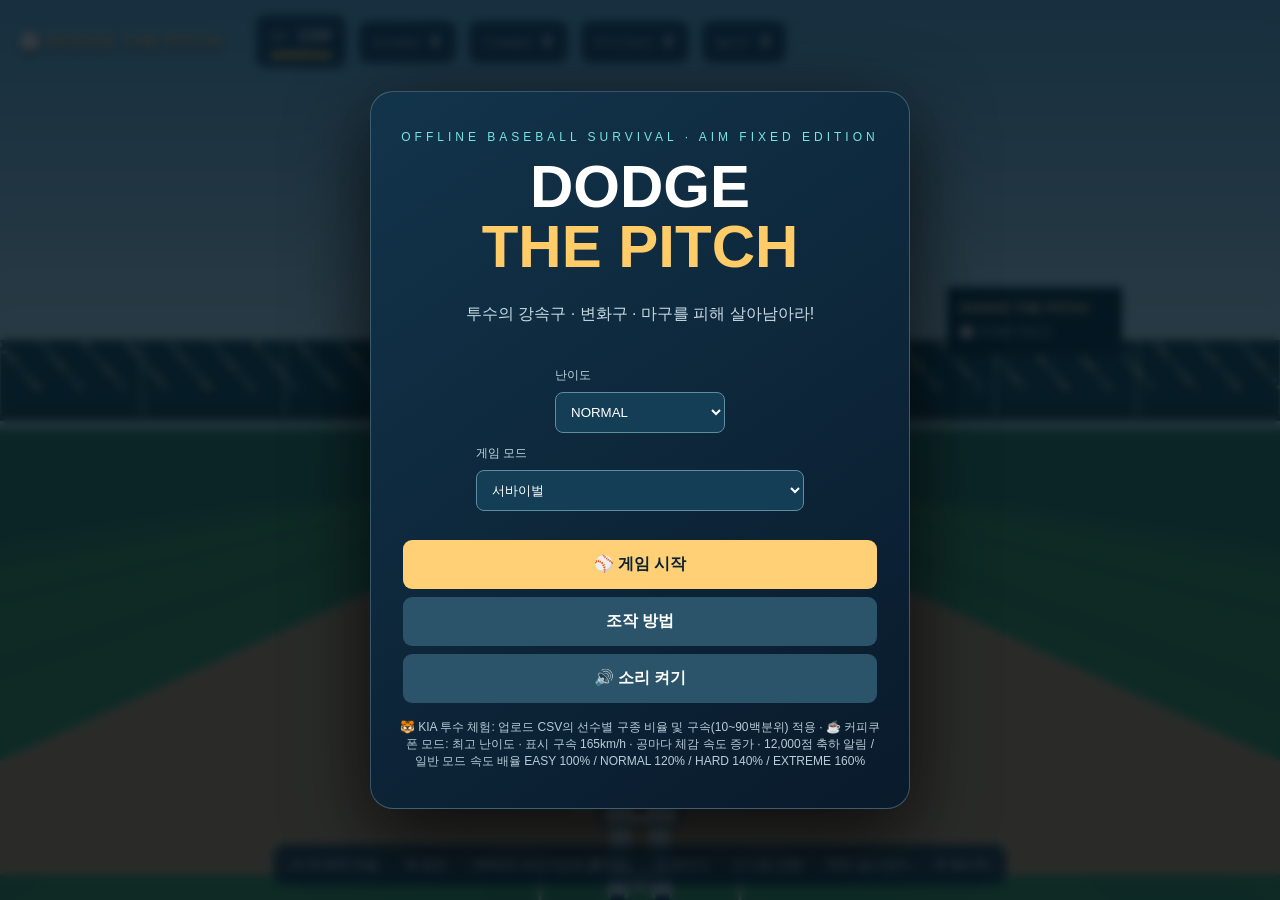
==== games/dodge/index.html @ 2bfc3642 "홈페이지 업로드" ====
<!doctype html><html lang="ko"><head><meta charset="utf-8"><meta name="viewport" content="width=device-width,initial-scale=1,maximum-scale=1,user-scalable=no,viewport-fit=cover"><title>DODGE THE PITCH — 야구 회피 게임</title><style>
*{box-sizing:border-box}html,body{margin:0;width:100%;height:100%;overflow:hidden;background:#081a29;color:#fff;font-family:Arial,'Malgun Gothic',sans-serif}canvas{display:block;width:100%;height:100%}#hud{position:absolute;top:15px;left:18px;right:18px;display:flex;gap:13px;align-items:center;flex-wrap:wrap;pointer-events:none;text-shadow:0 2px 5px #001}.brand{font-size:19px;font-weight:900;color:#ffe19a;margin-right:20px}.stat{background:#08253fc9;border:1px solid #7eafc350;padding:9px 13px;border-radius:10px;font-size:12px;letter-spacing:1px}.stat strong{font-size:19px;color:#fff;margin-left:5px}#hpbar{height:6px;background:#ffbf52;display:block;margin-top:5px;width:100%;border-radius:9px}#bottom{position:absolute;bottom:14px;left:50%;transform:translateX(-50%);background:#081e31c9;border:1px solid #ffffff3b;padding:11px 18px;border-radius:12px;white-space:nowrap;font-size:13px}#toast{position:absolute;top:23%;width:100%;text-align:center;font-size:48px;font-weight:900;pointer-events:none;text-shadow:0 5px 14px #000;opacity:0;transition:opacity .1s}#pitch{position:absolute;right:18px;top:106px;z-index:4;font-weight:900;font-size:clamp(19px,2.2vw,30px);line-height:1.5;letter-spacing:.25px;color:#ffdf8a;background:#001b2cee;padding:18px 22px;border:2px solid #ffdf8a88;border-radius:15px;max-width:min(590px,calc(100vw - 36px));text-align:right;overflow-wrap:anywhere;box-shadow:0 8px 30px #0009;text-shadow:0 2px 5px #0009}@media(max-width:650px){#pitch{right:9px;top:140px;font-size:18px;padding:11px 13px;max-width:calc(100vw - 18px)}}#flash{position:absolute;inset:0;background:radial-gradient(transparent 40%,#ff3030 100%);pointer-events:none;opacity:0}#overlay{position:absolute;inset:0;background:#03121cc9;display:flex;align-items:center;justify-content:center;backdrop-filter:blur(5px)}.panel{width:min(540px,92vw);text-align:center;border:1px solid #7aa3b46b;background:linear-gradient(145deg,#12344b,#091a2b);box-shadow:0 25px 80px #000b;padding:38px 28px;border-radius:23px}.eyebrow{color:#78e4df;font-size:12px;letter-spacing:4px}.panel h1{font-size:clamp(38px,5vw,60px);margin:13px 0 8px;line-height:1}.panel h1 em{font-style:normal;color:#ffcc68;display:block}.panel p{color:#c9dce6;line-height:1.6}.options{display:flex;justify-content:center;gap:12px;flex-wrap:wrap;margin:25px 0}select{display:block;background:#143e55;color:white;border:1px solid #5c8da1;padding:11px;border-radius:8px;margin-top:8px;min-width:170px}label{font-size:12px;color:#c1d8e5;text-align:left}button{background:#ffd075;color:#092035;border:0;border-radius:9px;padding:14px 25px;font-weight:900;font-size:16px;cursor:pointer;margin:4px}button.secondary{background:#2b546a;color:white}button:hover{filter:brightness(1.12)}#hint{font-size:12px;color:#b8cdd9;margin-top:12px}.options{max-height:34vh;overflow:auto}#couponOverlay{position:absolute;inset:0;z-index:20;background:#06121bd9;display:none;align-items:center;justify-content:center;backdrop-filter:blur(7px)}#couponCard{width:min(520px,92vw);padding:38px 28px;text-align:center;border:2px solid #ffdc8d;border-radius:24px;background:linear-gradient(145deg,#24505a,#0c2435);box-shadow:0 20px 90px #000c}#couponCard h2{font-size:clamp(28px,5vw,44px);color:#ffe29c;margin:10px 0}#couponCard p{line-height:1.8;color:#e7f3f4}#error{color:#ff8e86;white-space:pre-wrap;font-size:13px} @media(max-width:650px){#bottom{font-size:10px}.stat{padding:6px}.brand{font-size:15px}}
#overlay .panel{max-height:94vh;overflow-y:auto}#impactReport{display:none;margin:12px auto 16px;text-align:left;background:#071e2d;border:1px solid #668fa6;border-radius:14px;padding:14px;max-width:490px}#impactReport h3{text-align:center;margin:3px 0 9px;color:#ffe09a}#impactReport .impact-grid{display:grid;grid-template-columns:190px 1fr;gap:10px;align-items:center}#impactReport svg{width:185px;height:280px;max-width:100%}#impactReport .impact-lines{font-size:12px;line-height:1.75;color:#e3eef3;max-height:260px;overflow:auto}#impactReport .impact-lines b{color:#ff9d88}#impactReport .impact-note{font-size:11px;color:#a9c9d8;margin-top:7px;text-align:center}#impactReport .impact-list{font-size:11px;color:#cddfe6;max-height:90px;overflow:auto;border-top:1px solid #426071;margin-top:8px;padding-top:7px}@media(max-width:520px){#impactReport .impact-grid{grid-template-columns:145px 1fr}#impactReport svg{width:140px;height:220px}}

/* 커피쿠폰 전용 실시간 피격 미니맵: 게임 중 오른쪽 아래 */
#liveImpact{display:none;position:absolute;right:17px;bottom:68px;z-index:5;width:166px;padding:10px 9px 8px;background:#071e2de9;border:1px solid #8bb7c0a8;border-radius:14px;box-shadow:0 6px 28px #0008;text-align:center;pointer-events:none}
#liveImpact h4{margin:0 0 5px;font-size:12px;color:#ffe29a}
#liveImpact svg{height:152px;width:110px;display:block;margin:auto}
#liveImpact .liveCount{font-size:11px;color:#e3eef3;line-height:1.5}
#liveImpact .liveCount b{color:#ff9c8f}
/* 종료 후 분석은 게임 오버 패널의 맨 위에 */
#overlay .panel{display:flex;flex-direction:column;align-items:stretch}
#impactReport{order:-1;max-width:100%;width:100%;margin:0 auto 13px}
#impactReport .impact-grid{justify-content:center}
@media(max-width:650px){#liveImpact{right:8px;bottom:48px;width:122px;padding:6px}#liveImpact svg{height:112px;width:83px}#liveImpact h4{font-size:10px}#liveImpact .liveCount{font-size:9px}}
</style><style>
#touch{display:none;position:absolute;left:0;right:0;bottom:0;z-index:6;padding:0 14px calc(14px + env(safe-area-inset-bottom));justify-content:space-between;align-items:flex-end;pointer-events:none;user-select:none;-webkit-user-select:none}
#touch .grp{display:flex;gap:12px;pointer-events:auto}
#touch button{width:74px;height:74px;margin:0;padding:0;border-radius:50%;border:2px solid #ffffff55;background:#08253fcc;color:#fff;font-size:28px;font-weight:900;touch-action:none;-webkit-tap-highlight-color:transparent;box-shadow:0 6px 18px #0008;display:flex;flex-direction:column;align-items:center;justify-content:center;line-height:1}
#touch button small{font-size:11px;font-weight:700;margin-top:3px;color:#ffe19a}
#touch button.on{background:#ffd075;color:#092035;transform:scale(.94)}
#touch button.on small{color:#092035}
#tPause{display:none;position:absolute;top:12px;right:12px;z-index:7;width:44px;height:44px;margin:0;padding:0;border-radius:12px;background:#08253fcc;color:#fff;border:1px solid #ffffff55;font-size:18px}
@media (pointer:coarse){
 body.playing #touch{display:flex}
 body.playing #tPause{display:block}
 #bottom{display:none}
 #liveImpact{bottom:110px!important}
 #hud{gap:6px;top:10px;left:10px;right:62px}
 #hud .brand{display:none}
 #hud .stat{padding:5px 8px;font-size:10px}
 #hud .stat strong{font-size:14px}
 #pitch{top:auto!important;bottom:104px;right:50%!important;transform:translateX(50%);font-size:15px!important;padding:8px 12px!important;text-align:center}
}
@media (pointer:coarse) and (max-width:420px){#touch button{width:64px;height:64px;font-size:24px}#touch .grp{gap:9px}}
</style>
<style>
#kiaSelectWrap{display:none!important}#overlay{z-index:12}#pitch:empty{display:none!important}#overlay .panel{overflow-x:hidden}.options select{max-width:100%}.options label{max-width:100%;min-width:0}#kiaPicker .kp{min-width:0}.hidePractice{display:none!important}
#kiaPicker{display:none;margin:0 0 16px;text-align:left;flex-shrink:0}#overlay .panel>*{flex-shrink:0}
#kiaPicker .kp-t{font-weight:900;color:#ffe19a;font-size:15px;margin-bottom:8px}
#kiaPicker .kp-t small{display:block;font-weight:600;font-size:11px;color:#9fc3d1;margin-top:2px}
#kiaPicker .kp-grid{display:grid;grid-template-columns:repeat(4,1fr);gap:8px;max-height:38vh;overflow:auto;padding:2px}
#kiaPicker .kp{margin:0;padding:6px 4px 7px;border-radius:12px;background:#0d2c40;border:2px solid #2d5a70;color:#fff;cursor:pointer;display:flex;flex-direction:column;align-items:center;gap:2px;font-weight:800;font-size:13px}
#kiaPicker .kp .ph{width:64px;height:64px;border-radius:50%;background:radial-gradient(circle at 50% 40%,#2f6b4a,#16402c);overflow:hidden;display:flex;align-items:flex-end;justify-content:center}
#kiaPicker .kp img{height:60px;display:block}
#kiaPicker .kp small{font-size:10px;color:#ffdf8a;font-weight:700}
#kiaPicker .kp.on{border-color:#ffd075;background:#18476a;box-shadow:0 0 0 3px #ffd07566}
#kiaPicker .kp:hover{filter:brightness(1.15)}
#faceCard{display:none;position:absolute;left:18px;top:50%;transform:translateY(-50%);z-index:4;width:180px;background:#001b2cee;border:2px solid #ffdf8a88;border-radius:16px;padding:12px 12px 14px;text-align:center;box-shadow:0 8px 30px #0009;pointer-events:none}
#faceCard .ph{width:150px;height:150px;margin:0 auto;border-radius:50%;background:radial-gradient(circle at 50% 40%,#2f6b4a,#16402c);border:3px solid #d6001c;overflow:hidden;display:flex;align-items:flex-end;justify-content:center}
#faceCard img{height:142px;display:block}
#faceCard .t{font-size:11px;letter-spacing:2px;color:#9fd8d0;margin-top:8px}
#faceCard .n{font-size:24px;font-weight:900;color:#fff}
#faceCard .s{font-size:12px;color:#ffdf8a;margin-top:2px}
#pitchReport{display:none;order:-2;width:100%;box-sizing:border-box;overflow:hidden;margin:0 auto 13px;text-align:left;background:#071e2d;border:1px solid #668fa6;border-radius:14px;padding:14px 16px}
#pitchReport h3{margin:0 0 4px;color:#ffe09a;font-size:17px;text-align:center}
#pitchReport .sub{font-size:12px;color:#a9c9d8;text-align:center;margin-bottom:10px}
#pitchReport .row{display:grid;grid-template-columns:76px minmax(0,1fr) 40px;gap:8px;align-items:center;margin:7px 0;font-size:12px}
#pitchReport .lb{font-weight:800;color:#fff}
#pitchReport .bars{display:flex;flex-direction:column;gap:3px}
#pitchReport .bar{position:relative;height:15px;background:#0f3248;border-radius:4px;overflow:hidden}
#pitchReport .bar i{position:absolute;left:0;top:0;bottom:0;border-radius:4px}
#pitchReport .bar.real i{background:#ffd075}
#pitchReport .bar.game i{background:#ff6f7d}
#pitchReport .nums{display:flex;flex-direction:column;gap:3px;text-align:right;font-size:12px;line-height:15px}#pitchReport .bar em{position:absolute;right:6px;top:0;font-style:normal;font-size:11px;line-height:15px;color:#fff;font-weight:800;text-shadow:0 1px 2px #000}
#pitchReport .lg{display:flex;justify-content:center;gap:14px;font-size:11px;color:#cfe0e8;margin-top:8px}
#pitchReport .lg i{display:inline-block;width:10px;height:10px;border-radius:2px;margin-right:4px;vertical-align:-1px}
#pitchReport .verdict{margin-top:10px;text-align:center;font-weight:900;color:#7ff4f1;font-size:14px}
@media(max-width:650px){#kiaPicker .kp-grid{grid-template-columns:repeat(4,1fr);gap:6px}#kiaPicker .kp .ph{width:48px;height:48px}#kiaPicker .kp img{height:45px}#kiaPicker .kp{font-size:11px}#faceCard{width:112px;padding:8px;top:38%}#faceCard .ph{width:92px;height:92px}#faceCard img{height:88px}#faceCard .n{font-size:17px}}
</style></head><body><canvas id="field"></canvas><div id="hud"><div class="brand">⚾ DODGE THE PITCH</div><div class="stat">HP <strong id="hp">100</strong><span id="hpbar"></span></div><div class="stat">SCORE <strong id="score">0</strong></div><div class="stat">COMBO <strong id="combo">0</strong></div><div class="stat">PITCHES <strong id="pitches">0</strong></div><div class="stat">BEST <strong id="best">0</strong></div></div><div id="pitch"></div><div id="faceCard"><div class="ph"><img alt=""></div><div class="t">NOW PITCHING</div><div class="n"></div><div class="s"></div></div><div id="liveImpact" aria-label="커피쿠폰 모드 실시간 피격 부위"><h4>🎯 피격 부위</h4><div id="liveImpactBody"></div></div><div id="toast"></div><div id="flash"></div><div id="bottom">A / D 좌우 이동　　W 점프　　SPACE 숙이기(1초 쿨타임)　　S 숙이기　　V 시점 전환　　ESC 일시정지　　R 재시작</div><div id="couponOverlay" role="dialog" aria-modal="true" aria-labelledby="couponTitle"><div id="couponCard"><div style="font-size:56px">☕🎉</div><h2 id="couponTitle">커피쿠폰 획득! 축하합니다!</h2><p><strong>12,000점 달성!</strong><br>축하합니다! 커피쿠폰 도전 모드를 클리어하고 커피쿠폰 획득 조건을 달성했어요.</p><p style="font-size:12px;color:#bed4db">※ 게임 내 축하 알림이며 실제 커피쿠폰 자동 발급·전송은 지원하지 않습니다. 실제 지급은 이벤트 운영자가 별도로 진행해야 합니다.</p><button id="couponContinue">계속 플레이</button></div></div><div id="overlay"><div class="panel"><div class="eyebrow">OFFLINE BASEBALL SURVIVAL · AIM FIXED EDITION</div><h1 id="title">DODGE <em>THE PITCH</em></h1><p id="desc">투수의 강속구 · 변화구 · 마구를 피해 살아남아라!</p><div class="options" id="options"><label>난이도<select id="difficulty"><option>EASY</option><option selected>NORMAL</option><option>HARD</option><option>EXTREME</option></select></label><label>게임 모드<select id="mode"><option value="survival">서바이벌</option><option value="fast">강속구</option><option value="breaking">변화구</option><option value="practice">연습</option><option value="kia">🐯 KIA 투수 체험 (실제 투구 기록 기반)</option><option value="coffee">☕ 커피쿠폰 도전 (165km/h · 최고 난이도 · 가속)</option></select></label><label id="kiaSelectWrap" style="display:none">KIA 투수 선택<select id="kiaPitcher"><option value="네일">네일</option><option value="양현종">양현종</option><option value="올러">올러</option><option value="황동하">황동하</option><option value="김도현">김도현</option><option value="정해영">정해영</option><option value="최지민">최지민</option><option value="전상현">전상현</option><option value="윤영철">윤영철</option><option value="이의리">이의리</option><option value="곽도규">곽도규</option><option value="조상우">조상우</option><option value="성영탁">성영탁</option><option value="김태형">김태형</option><option value="시라카와">시라카와</option><option value="김범수">김범수</option></select></label><label>연습 구종<select id="type"><option value="random">랜덤 (일반 게임)</option><option value="fast">포심</option><option value="slider">슬라이더</option><option value="change">체인지업</option><option value="two">투심</option><option value="curve">커브</option><option value="fork">포크볼</option></select></label><label>연습 구속<select id="speed"><option>100</option><option>110</option><option>120</option><option>130</option><option>140</option><option selected>150</option><option>160</option><option>165</option></select></label><label>연습 피격<select id="practiceDamage"><option value="off">무적</option><option value="on">HP 감소</option></select></label></div><div id="kiaPicker"><div class="kp-t">🐯 상대할 KIA 투수를 골라주세요 <small>실제 투구 기록 기반 · 주요 투수 16명</small></div><div class="kp-grid"></div></div><button id="start">⚾ 게임 시작</button><button class="secondary" id="help">조작 방법</button><button class="secondary" id="sound">🔊 소리 켜기</button><button class="secondary" id="menu" style="display:none">메인 메뉴</button><div id="hint">🐯 KIA 투수 체험: 업로드 CSV의 선수별 구종 비율 및 구속(10~90백분위) 적용 · ☕ 커피쿠폰 모드: 최고 난이도 · 표시 구속 165km/h · 공마다 체감 속도 증가 · 12,000점 축하 알림 / 일반 모드 속도 배율 EASY 100% / NORMAL 120% / HARD 140% / EXTREME 160%</div><div id="pitchReport"></div><div id="impactReport"></div><div id="error"></div></div></div>
<script>
(()=>{'use strict';const $=id=>document.getElementById(id),c=$('field'),ctx=c.getContext('2d');if(!ctx){$('error').textContent='Canvas를 사용할 수 없습니다.';return;}let W=0,H=0,DPR=1;function resize(){DPR=Math.min(devicePixelRatio||1,2);W=innerWidth;H=innerHeight;c.width=W*DPR;c.height=H*DPR;ctx.setTransform(DPR,0,0,DPR,0,0)}addEventListener('resize',resize);resize();const rand=(a,b)=>a+Math.random()*(b-a),clamp=(v,a,b)=>Math.max(a,Math.min(b,v)),lerp=(a,b,t)=>a+(b-a)*t;const KIA_PITCH_DATA={"네일":{"n":6742,"types":{"change":{"n":1000,"lo":137.0,"hi":142.0,"avg":139.3},"curve":{"n":40,"lo":119.0,"hi":127.1,"avg":123.5},"fast":{"n":456,"lo":145.0,"hi":150.0,"avg":147.6},"slider":{"n":3004,"lo":131.0,"hi":143.0,"avg":136.0},"two":{"n":2242,"lo":145.0,"hi":150.0,"avg":147.4}},"avg":141.0,"max":152.0},"양현종":{"n":6634,"types":{"change":{"n":1827,"lo":126.0,"hi":131.0,"avg":128.3},"curve":{"n":297,"lo":114.0,"hi":119.0,"avg":116.4},"fast":{"n":3056,"lo":137.0,"hi":143.0,"avg":139.9},"slider":{"n":1454,"lo":126.0,"hi":133.0,"avg":129.8}},"avg":133.4,"max":148.0},"올러":{"n":4195,"types":{"change":{"n":524,"lo":137.0,"hi":142.0,"avg":139.3},"curve":{"n":281,"lo":127.0,"hi":132.0,"avg":129.4},"fast":{"n":1710,"lo":147.0,"hi":152.0,"avg":149.9},"slider":{"n":1362,"lo":132.0,"hi":139.0,"avg":135.5},"two":{"n":318,"lo":147.0,"hi":152.0,"avg":149.6}},"avg":142.5,"max":157.0},"황동하":{"n":3728,"types":{"curve":{"n":288,"lo":113.0,"hi":121.0,"avg":117.1},"fast":{"n":1486,"lo":139.0,"hi":145.5,"avg":142.6},"fork":{"n":716,"lo":125.0,"hi":134.0,"avg":129.7},"slider":{"n":1238,"lo":128.0,"hi":134.0,"avg":130.9}},"avg":134.3,"max":149.0},"김도현":{"n":3398,"types":{"change":{"n":524,"lo":131.0,"hi":136.0,"avg":133.4},"curve":{"n":695,"lo":123.0,"hi":131.0,"avg":126.8},"fast":{"n":1102,"lo":144.0,"hi":149.0,"avg":146.9},"slider":{"n":659,"lo":136.0,"hi":142.0,"avg":139.0},"two":{"n":418,"lo":143.0,"hi":148.0,"avg":145.6}},"avg":139.0,"max":153.0},"정해영":{"n":2557,"types":{"fast":{"n":1410,"lo":144.0,"hi":149.0,"avg":146.7},"fork":{"n":349,"lo":129.0,"hi":138.2,"avg":134.1},"slider":{"n":788,"lo":131.0,"hi":138.0,"avg":134.7}},"avg":141.2,"max":153.0},"최지민":{"n":2546,"types":{"change":{"n":308,"lo":130.0,"hi":138.0,"avg":134.0},"fast":{"n":1629,"lo":143.0,"hi":148.0,"avg":145.6},"slider":{"n":609,"lo":130.0,"hi":136.0,"avg":132.8}},"avg":141.1,"max":151.0},"전상현":{"n":2352,"types":{"curve":{"n":159,"lo":122.0,"hi":128.0,"avg":125.2},"fast":{"n":1051,"lo":142.0,"hi":146.0,"avg":143.8},"fork":{"n":443,"lo":132.0,"hi":136.0,"avg":134.2},"slider":{"n":699,"lo":133.0,"hi":138.0,"avg":135.6}},"avg":138.3,"max":149.0},"윤영철":{"n":2332,"types":{"change":{"n":395,"lo":125.0,"hi":130.0,"avg":127.4},"curve":{"n":164,"lo":115.0,"hi":120.0,"avg":117.6},"fast":{"n":833,"lo":136.0,"hi":141.0,"avg":138.0},"slider":{"n":940,"lo":123.0,"hi":135.0,"avg":128.3}},"avg":130.8,"max":145.0},"이의리":{"n":1920,"types":{"change":{"n":239,"lo":129.0,"hi":136.0,"avg":133.0},"curve":{"n":168,"lo":120.0,"hi":128.0,"avg":123.9},"fast":{"n":1009,"lo":145.0,"hi":151.0,"avg":147.9},"slider":{"n":496,"lo":131.0,"hi":138.0,"avg":135.1}},"avg":140.6,"max":156.0},"조상우":{"n":1769,"types":{"fast":{"n":753,"lo":142.0,"hi":147.0,"avg":144.7},"fork":{"n":192,"lo":134.0,"hi":140.0,"avg":137.2},"slider":{"n":567,"lo":126.0,"hi":132.0,"avg":129.1},"two":{"n":257,"lo":142.0,"hi":147.0,"avg":144.7}},"avg":138.9,"max":151.0},"김건국":{"n":1546,"types":{"curve":{"n":242,"lo":115.1,"hi":122.0,"avg":118.5},"fast":{"n":567,"lo":142.0,"hi":148.0,"avg":145.0},"fork":{"n":252,"lo":132.0,"hi":138.0,"avg":135.3},"slider":{"n":465,"lo":136.0,"hi":141.0,"avg":138.4}},"avg":137.3,"max":149.0},"곽도규":{"n":1460,"types":{"change":{"n":60,"lo":122.0,"hi":129.0,"avg":125.2},"curve":{"n":254,"lo":121.0,"hi":127.0,"avg":124.1},"slider":{"n":226,"lo":127.0,"hi":138.0,"avg":132.2},"two":{"n":896,"lo":140.0,"hi":146.0,"avg":143.5}},"avg":137.6,"max":150.0},"성영탁":{"n":1366,"types":{"change":{"n":49,"lo":132.0,"hi":135.0,"avg":133.6},"curve":{"n":173,"lo":123.0,"hi":128.0,"avg":125.4},"slider":{"n":594,"lo":133.0,"hi":138.0,"avg":135.5},"two":{"n":550,"lo":141.0,"hi":146.0,"avg":143.6}},"avg":137.4,"max":149.0},"김태형":{"n":1344,"types":{"change":{"n":101,"lo":132.0,"hi":138.0,"avg":135.0},"curve":{"n":104,"lo":119.0,"hi":126.0,"avg":122.4},"fast":{"n":663,"lo":145.0,"hi":151.0,"avg":147.9},"slider":{"n":446,"lo":126.0,"hi":140.0,"avg":133.3}},"avg":139.7,"max":154.0},"장현식":{"n":1289,"types":{"fast":{"n":593,"lo":146.0,"hi":150.0,"avg":148.3},"fork":{"n":263,"lo":139.0,"hi":145.0,"avg":141.8},"slider":{"n":433,"lo":132.0,"hi":138.0,"avg":134.9}},"avg":142.5,"max":152.0},"이준영":{"n":1191,"types":{"fast":{"n":327,"lo":139.0,"hi":144.0,"avg":141.5},"slider":{"n":839,"lo":129.0,"hi":133.0,"avg":131.0}},"avg":133.9,"max":146.0},"임기영":{"n":1042,"types":{"change":{"n":378,"lo":121.0,"hi":126.0,"avg":123.2},"fast":{"n":370,"lo":132.0,"hi":138.0,"avg":135.0},"slider":{"n":243,"lo":125.0,"hi":130.0,"avg":127.6},"two":{"n":40,"lo":131.0,"hi":135.1,"avg":133.0}},"avg":128.8,"max":142.0},"한재승":{"n":945,"types":{"fast":{"n":515,"lo":143.0,"hi":149.0,"avg":146.3},"fork":{"n":75,"lo":131.0,"hi":137.0,"avg":133.9},"slider":{"n":354,"lo":129.0,"hi":136.0,"avg":132.1}},"avg":139.9,"max":152.0},"이형범":{"n":905,"types":{"curve":{"n":47,"lo":121.0,"hi":128.0,"avg":124.9},"fast":{"n":106,"lo":140.0,"hi":145.0,"avg":142.3},"slider":{"n":286,"lo":129.0,"hi":140.0,"avg":134.0},"two":{"n":431,"lo":140.0,"hi":146.0,"avg":143.3}},"avg":138.8,"max":150.0},"김기훈":{"n":894,"types":{"change":{"n":248,"lo":119.0,"hi":126.0,"avg":122.5},"fast":{"n":478,"lo":140.0,"hi":145.0,"avg":142.7},"slider":{"n":168,"lo":127.7,"hi":134.0,"avg":130.7}},"avg":134.8,"max":148.0},"알드레드":{"n":748,"types":{"change":{"n":64,"lo":124.3,"hi":131.0,"avg":127.6},"fast":{"n":206,"lo":139.0,"hi":145.5,"avg":142.7},"slider":{"n":273,"lo":124.0,"hi":130.0,"avg":127.1},"two":{"n":205,"lo":137.0,"hi":145.0,"avg":141.1}},"avg":135.3,"max":149.0},"김사윤":{"n":727,"types":{"change":{"n":124,"lo":126.0,"hi":132.0,"avg":129.0},"slider":{"n":171,"lo":129.0,"hi":134.0,"avg":131.4},"two":{"n":425,"lo":138.0,"hi":144.0,"avg":141.2}},"avg":136.6,"max":146.0},"크로우":{"n":710,"types":{"change":{"n":123,"lo":132.0,"hi":138.0,"avg":135.0},"fast":{"n":214,"lo":147.0,"hi":151.0,"avg":149.0},"slider":{"n":255,"lo":134.0,"hi":141.0,"avg":137.5},"two":{"n":95,"lo":146.0,"hi":150.0,"avg":147.8}},"avg":141.7,"max":153.0},"시라카와":{"n":682,"types":{"curve":{"n":43,"lo":107.0,"hi":116.2,"avg":110.4},"fast":{"n":305,"lo":144.0,"hi":148.0,"avg":146.3},"fork":{"n":120,"lo":132.0,"hi":137.0,"avg":134.5},"slider":{"n":184,"lo":127.0,"hi":141.0,"avg":131.9}},"avg":137.0,"max":152.0},"김범수":{"n":672,"types":{"curve":{"n":59,"lo":109.0,"hi":120.0,"avg":115.0},"fast":{"n":300,"lo":144.0,"hi":148.0,"avg":146.1},"fork":{"n":103,"lo":135.0,"hi":139.0,"avg":137.2},"slider":{"n":210,"lo":133.0,"hi":138.0,"avg":136.0}},"avg":138.8,"max":149.0},"라우어":{"n":608,"types":{"curve":{"n":65,"lo":120.0,"hi":123.0,"avg":121.9},"fast":{"n":302,"lo":144.0,"hi":149.0,"avg":146.5},"slider":{"n":225,"lo":133.0,"hi":141.0,"avg":137.0}},"avg":140.2,"max":151.0},"김대유":{"n":605,"types":{"change":{"n":105,"lo":124.0,"hi":129.0,"avg":126.4},"curve":{"n":87,"lo":115.0,"hi":121.0,"avg":118.3},"fast":{"n":250,"lo":135.0,"hi":139.0,"avg":137.1},"slider":{"n":158,"lo":125.0,"hi":130.0,"avg":127.8}},"avg":130.1,"max":141.0}};const HEAD_SRC={"네일": "[data-uri]", "양현종": "[data-uri]", "올러": "[data-uri]", "황동하": "[data-uri]", "김도현": "[data-uri]", "정해영": "[data-uri]", "최지민": "[data-uri]", "전상현": "[data-uri]", "윤영철": "[data-uri]", "이의리": "[data-uri]", "곽도규": "[data-uri]", "조상우": "[data-uri]", "성영탁": "[data-uri]", "김태형": "[data-uri]", "시라카와": "[data-uri]", "김범수": "[data-uri]"};const HEAD_ORDER=["네일", "양현종", "올러", "황동하", "김도현", "정해영", "최지민", "전상현", "윤영철", "이의리", "곽도규", "조상우", "성영탁", "김태형", "시라카와", "김범수"];const HEAD_IMG={};for(const k in HEAD_SRC){const im=new Image();im.src=HEAD_SRC[k];HEAD_IMG[k]=im;}let throwCount={},throwTotal=0;let selectedKiaPitcher="";let mode='survival',speedBoost=1,hitSlow=0,soundOn=false,audioCtx=null,dodged=0,hits=0,maxCombo=0,lastDirection=1;let couponAwarded=false,couponPause=false,hitHistory=[],hitDetail="";let state='menu',hp=100,score=0,combo=0,pitches=0,best=(()=>{try{return +(localStorage.getItem('dodgePitchBest')||0)}catch(e){return 0}})(),clock=0,delay=1,ball=null,particles=[],shake=0,flash=0,toastTime=0,gameDifficulty='NORMAL',selectedType='random';$('best').textContent=best;let player={x:0,y:0,vy:0,duck:0,duckTimer:0,duckCd:0,hurt:0},keys={},firstPerson=false;function project(x,y,z){let depth=clamp((z+2)/22,0,1),scale=1/(.26+depth*2.3),horizon=H*.46;return {x:W*.5+x*W*.065*scale,y:horizon+(2.0-y)*H*.12*scale,scale};}function poly(points,fill,stroke,lw=1){ctx.beginPath();points.forEach((p,i)=>i?ctx.lineTo(p[0],p[1]):ctx.moveTo(p[0],p[1]));ctx.closePath();if(fill){ctx.fillStyle=fill;ctx.fill()}if(stroke){ctx.strokeStyle=stroke;ctx.lineWidth=lw;ctx.stroke()}}function ellipse(x,y,rx,ry,col){ctx.beginPath();ctx.ellipse(x,y,Math.max(0.1,rx),Math.max(.1,ry),0,0,Math.PI*2);ctx.fillStyle=col;ctx.fill()}function line(x,y,x2,y2,col,width=2){ctx.strokeStyle=col;ctx.lineWidth=width;ctx.beginPath();ctx.moveTo(x,y);ctx.lineTo(x2,y2);ctx.stroke()}function drawField(){let sky=ctx.createLinearGradient(0,0,0,H);sky.addColorStop(0,'#639bbd');sky.addColorStop(.47,'#c6dbe0');sky.addColorStop(.48,'#2e6d4e');sky.addColorStop(1,'#2c633c');ctx.fillStyle=sky;ctx.fillRect(0,0,W,H);let hor=H*.45;ctx.fillStyle='#123d47';ctx.fillRect(0,hor-65,W,70);for(let i=0;i<210;i++){let x=i/209*W,y=hor-60+(i%7)*7;ellipse(x,y,3+(i%4),2,['#94bac2','#c5d5cb','#e4c7aa','#63858f'][i%4])}ctx.fillStyle='#183c38';ctx.fillRect(0,hor,W,16);for(let i=0;i<10;i++){let x=i/9*W;line(x,hor-65,x,hor+10,'#a9c6b988',3)}let farL=project(-8,0,20),farR=project(8,0,20),nearL=project(-14,0,-1),nearR=project(14,0,-1);poly([[farL.x,farL.y],[farR.x,farR.y],[nearR.x,nearR.y],[nearL.x,nearL.y]],'#387f47');for(let i=-10;i<10;i+=2){let a=project(i,0,19),b=project(i*1.7,0,-1);poly([[a.x,a.y],[project(i+1.5,0,19).x,a.y],[project((i+1.5)*1.7,0,-1).x,b.y],[b.x,b.y]],'#458f4e66')}let p1=project(-2.4,0,18),p2=project(2.4,0,18),p3=project(5,0,0),p4=project(-5,0,0);poly([[p1.x,p1.y],[p2.x,p2.y],[p3.x,p3.y],[p4.x,p4.y]],'#bd8b5d');let mound=project(0,0,18);ellipse(mound.x,mound.y,36*mound.scale,10*mound.scale,'#d8aa78');let home=project(0,0,0);poly([[home.x-17,home.y-8],[home.x+17,home.y-8],[home.x+17,home.y+6],[home.x,home.y+17],[home.x-17,home.y+6]],'#f2eee0');for(let side of [-1,1]){let x=home.x+side*100;line(x,home.y-26,x,home.y+65,'#e9e9d2',3);line(x,home.y-26,x+side*52,home.y-26,'#e9e9d2',3);line(x,home.y+65,x+side*52,home.y+65,'#e9e9d2',3)}ctx.fillStyle='#0d2734';ctx.fillRect(W*.74,hor-118,175,68);ctx.fillStyle='#f6d48c';ctx.font='bold 14px Arial';ctx.fillText('DODGE THE PITCH',W*.74+12,hor-92);ctx.fillStyle='#9dd6c6';ctx.font='12px Arial';ctx.fillText('⚾ HOME FIELD',W*.74+12,hor-69)}function drawHuman(x,y,scale,isPitcher,t,duck=0,hurt=0){ctx.save();ctx.translate(x,y);ctx.scale(scale,scale);let d=duck?28:0,step=isPitcher?Math.sin(t*7)*12:Math.sin(t*5)*4;ellipse(0,3,27,7,'#0005');line(-11,-47+d,-13-step*.3,-6,'#e9e9e5',12);line(11,-47+d,13+step*.3,-6,'#e9e9e5',12);line(-13,-8,-13,-2,'#0c2237',8);line(13,-8,13,-2,'#0c2237',8);poly([[-19,-110+d],[19,-110+d],[23,-48+d],[-22,-48+d]],isPitcher?'#c9d4dd':'#f4efe6','#233a4d',2);ctx.fillStyle=isPitcher?'#163f63':'#b5343e';ctx.fillRect(-3,-105+d,6,50);line(-19,-98+d,-34,-68+d+step,'#e8b38b',12);line(19,-98+d,34,-66+d-step,'#e8b38b',12);ellipse(-34,-65+d+step,11,10,isPitcher?'#603c28':'#e3b18a');const HI=isPitcher&&mode==='kia'?HEAD_IMG[selectedKiaPitcher]:null;if(HI&&HI.complete&&HI.naturalWidth){const hh=74,hw=hh*HI.naturalWidth/HI.naturalHeight;ctx.drawImage(HI,-hw/2,-180+d,hw,hh);}else{ellipse(0,-133+d,19,23,'#e4b28e');ellipse(0,-151+d,22,10,isPitcher?'#123f63':'#bb3441');ctx.fillStyle=isPitcher?'#123f63':'#bb3441';ctx.fillRect(-21,-156+d,42,9);}if(hurt>0){ctx.globalAlpha=hurt*.5;ellipse(0,-95+d,45,75,'#ff5656')}ctx.restore()}function drawPitcher(){let p=project(0,0,18);drawHuman(p.x,p.y,p.scale*.72,true,clock+(ball?ball.t:0))}function drawPlayer(){if(firstPerson)return;let p=project(player.x,player.y,-.3);drawHuman(p.x,p.y,p.scale*.75,false,clock,player.duck>0,player.hurt)}function makeBall(){let kiaRecord=mode==='kia'?KIA_PITCH_DATA[selectedKiaPitcher]:null;let pool=mode==='coffee'?['fast','two','slider','curve','change','fork']:mode==='fast'?['fast','fast','fast','two']:mode==='breaking'?['slider','curve','change','fork']:['fast','slider','change','two','curve','fork'];let type=mode==='practice'&&selectedType!=='random'?selectedType:pool[Math.floor(Math.random()*pool.length)];if(mode!=='practice'&&Math.random()<Math.min(.055+pitches*.0015,.13))type='magic';if(kiaRecord){const available=Object.entries(kiaRecord.types);let weight=Math.random()*available.reduce((a,e)=>a+e[1].n,0);for(const [pitchType,stats] of available){weight-=stats.n;if(weight<=0){type=pitchType;break;}}}let speed=type==='magic'?rand(155,175):type==='fast'?rand(145,165):type==='slider'?rand(125,145):type==='two'?rand(140,155):type==='curve'?rand(100,130):type==='fork'?rand(120,145):rand(110,140);if(kiaRecord){const stats=kiaRecord.types[type];if(stats)speed=rand(stats.lo,stats.hi);}if(mode==='fast')speed=Math.max(150,speed);if(mode==='practice')speed=Number($('speed').value);if(mode==='coffee')speed=165;let speedScale=({EASY:1,NORMAL:1.2,HARD:1.4,EXTREME:1.6}[gameDifficulty]);speedBoost=mode==='practice'?1:mode==='coffee'?Math.min(2.8,1+pitches*.035):Math.min(1.9,1+pitches*.013);if(mode==='coffee')speedScale=1;let time=16.8/(speed/3.6*speedScale*speedBoost); let targetX=clamp(player.x+rand(mode==='coffee'?-.10:-.28,mode==='coffee'?.10:.28),-3.0,3.0),targetY=rand(.60,1.50),bend=type==='magic'?(Math.random()<.5?-1:1)*rand(1.8,2.6):type==='slider'?(Math.random()<.5?-1:1)*rand(.75,1.35):type==='change'?rand(-.35,.35):type==='two'?rand(.3,.7):type==='curve'?rand(-.35,.35):type==='fork'?rand(-.15,.15):0,drop=type==='magic'?rand(.8,1.5):type==='change'?rand(.55,.95):type==='slider'?.2:type==='two'?.28:type==='curve'?1.2:type==='fork'?1.0:0;if(mode==='kia'){throwCount[type]=(throwCount[type]||0)+1;throwTotal++;}ball={type,speed,time,t:0,targetX,targetY,bend,drop,x:0,y:1.8,z:18,trail:[],resolved:false};pitches++;$('pitches').textContent=pitches;$('pitch').textContent=(mode==='coffee'?'☕ 채프먼 · ':mode==='kia'?'🐯 '+selectedKiaPitcher+' · ':'')+({fast:'직구 (포심)',slider:'슬라이더',change:'체인지업',two:'투심',curve:'커브',fork:'포크볼',magic:'⚡ 마구'}[type])+' · '+Math.round(speed)+' km/h'+(mode==='kia'?' (실제 기록 기반)':mode==='coffee'?' · 체감 '+Math.round(speedBoost*100)+'%':' · 체감 '+Math.round(speedScale*speedBoost*100)+'%');beep(290,.07,'triangle')}function ballPos(b,u){let v=clamp(u,0,1),ease=v*v*(3-2*v),curve=b.bend*(ease-v)+(b.type==='magic'?Math.sin(v*13)*.35*v*v*(1-v):0);let power=b.type==='curve'?.48:b.type==='fork'?.65:b.type==='change'?.82:b.type==='magic'?.62:b.type==='slider'?1.05:1;return{x:b.targetX*v+curve,y:1.8-(1.8-b.targetY)*Math.pow(v,power),z:18*(1-u)}}function toast(text,color){$('toast').textContent=text;$('toast').style.color=color;$('toast').style.opacity=1;toastTime=.75}function resolveBall(hit,part=''){if(!ball||ball.resolved)return;ball.resolved=true;$('pitch').textContent=(mode==='coffee'?'☕ 채프먼 · 165km/h · 체감 속도 '+Math.round(speedBoost*100)+'% · ':mode==='kia'?'🐯 '+selectedKiaPitcher+' · ':'')+({fast:'직구 (포심)',slider:'슬라이더',change:'체인지업',two:'투심',curve:'커브',fork:'포크볼',magic:'⚡ 마구'}[ball.type])+' '+Math.round(ball.speed)+' km/h';if(hit){hits++;hitHistory.push({pitch:pitches,part:part,detail:hitDetail||part,damage:(mode==='practice'&&$('practiceDamage').value==='off')?0:(part==='HEAD'?30:part==='BODY'?20:10)});updateLiveImpact();hitSlow=.1;beep(125,.16,'sawtooth');let dmg=part==='HEAD'?30:part==='BODY'?20:10;if(mode==='practice'&&$('practiceDamage').value==='off')dmg=0;hp=Math.max(0,hp-dmg);combo=0;player.hurt=1;shake=12;flash=.8;toast('HIT! -'+dmg,'#ff7777');for(let i=0;i<28;i++)particles.push({x:ball.x,y:ball.y,z:.4,vx:rand(-3,3),vy:rand(-2,3),life:rand(.25,.6)});if(hp===0){endGame();return}}else{dodged++;beep(550,.055,'sine');let near=Math.abs(ball.x-player.x)<.65&&Math.abs(ball.y-(player.y+1.2-(player.duck? .4:0)))<.85;combo++;maxCombo=Math.max(maxCombo,combo);let gain=near?300:100;score+=gain;if(combo%20===0)score+=2000;else if(combo%10===0)score+=1000;else if(combo%5===0)score+=500;toast(near?'PERFECT DODGE! +'+gain:'DODGE! +'+gain,near?'#7ff4f1':'#ffe8a6')}updateHud();checkCoupon()}function checkCoupon(){if(mode==='coffee'&&!couponAwarded&&score>=12000){couponAwarded=true;couponPause=true;state='reward';$('couponOverlay').style.display='flex';beep(850,.18,'sine');}}function updateHud(){$('hp').textContent=hp;$('hpbar').style.width=hp+'%';$('score').textContent=score;$('combo').textContent=combo}function drawBall(){if(!ball)return;for(let i=0;i<ball.trail.length;i++){let b=ball.trail[i],p=project(b.x,b.y,b.z),alpha=(i+1)/ball.trail.length*.65;ellipse(p.x,p.y,Math.max(2,5*p.scale),Math.max(2,5*p.scale),ball.type==='fast'?`rgba(255,255,255,${alpha})`:ball.type==='slider'?`rgba(60,176,255,${alpha})`:`rgba(80,250,155,${alpha})`)}let p=project(ball.x,ball.y,ball.z),r=clamp(7*p.scale,4,52);ellipse(p.x+3,p.y+4,r*1.15,r*1.15,'#0004');ellipse(p.x,p.y,r,r,'#f4f0e8');ctx.strokeStyle='#c54444';ctx.lineWidth=Math.max(1,r*.14);ctx.beginPath();ctx.arc(p.x-r*.22,p.y,r*.67,-1.4,1.3);ctx.stroke();ctx.beginPath();ctx.arc(p.x+r*.22,p.y,r*.67,1.7,4.4);ctx.stroke()}function drawParticles(dt){particles=particles.filter(p=>p.life>0);for(let p of particles){p.life-=dt;p.x+=p.vx*dt;p.y+=p.vy*dt;let q=project(p.x,p.y,p.z);ellipse(q.x,q.y,Math.max(1,3*q.scale),Math.max(1,3*q.scale),`rgba(255,190,90,${clamp(p.life*2,0,1)})`)}}function update(dt){if(hitSlow>0){hitSlow=Math.max(0,hitSlow-dt);dt*=.1}clock+=dt;player.hurt=Math.max(0,player.hurt-dt*2.5);player.duckTimer=Math.max(0,player.duckTimer-dt);player.duckCd=Math.max(0,player.duckCd-dt);let direction=(keys.KeyD?1:0)-(keys.KeyA?1:0);if(direction)lastDirection=direction;player.x=clamp(player.x+direction*dt*4.2,-3.1,3.1);player.duck=(keys.KeyS||player.duckTimer>0)?1:0;if(player.y>0||player.vy>0){player.vy-=13*dt;player.y=Math.max(0,player.y+player.vy*dt);if(player.y===0)player.vy=0}if(ball){ball.t+=dt;let u=clamp(ball.t/ball.time,0,1.12),p=ballPos(ball,u);ball.x=p.x;ball.y=p.y;ball.z=p.z;if(ball.trail.length===0||ball.t%0.035<dt)ball.trail.push({...p});if(ball.trail.length>19)ball.trail.shift();if(!ball.resolved&&u>=.96){
// The impact plane is z=0. Interpolate the exact crossing to prevent tunneling.
const hitPos=ballPos(ball,1),dx=Math.abs(hitPos.x-player.x);
const foot=player.y,ducking=player.duck>0;
const regions=ducking?[[foot+.30,foot+.78,.46,'LEG'],[foot+.79,foot+1.18,.53,'BODY'],[foot+1.19,foot+1.36,.30,'HEAD']]:[[foot+.16,foot+.78,.40,'LEG'],[foot+.79,foot+1.62,.55,'BODY'],[foot+1.63,foot+2.02,.33,'HEAD']];
let part='';for(const [low,high,width,name] of regions){if(dx<=width+.08&&hitPos.y>=low-.08&&hitPos.y<=high+.08){part=name;break}}
if(part==='BODY'&&dx>.34)part='ARM';if(part){const side=hitPos.x<player.x?'LEFT':'RIGHT';const localY=hitPos.y-foot;hitDetail=part==='HEAD'?'HEAD':part==='ARM'?(side+'_ARM'):part==='LEG'?(side+'_LEG'):(localY>(ducking?1.0:1.18)?'UPPER_BODY':'LOWER_BODY');resolveBall(true,part);}else if(u>=1.02)resolveBall(false)}if(u>=1.11){ball=null;delay=(mode==='coffee'?Math.max(.22,.6-pitches*.007):({EASY:2,NORMAL:1.5,HARD:1,EXTREME:.6}[gameDifficulty]))}}else{delay-=dt;if(delay<=0)makeBall()}if(toastTime>0){toastTime-=dt;if(toastTime<=0)$('toast').style.opacity=0}shake=Math.max(0,shake-dt*32);flash=Math.max(0,flash-dt*2);$('flash').style.opacity=flash*.65}function render(dt){ctx.save();if(shake)ctx.translate(rand(-shake,shake),rand(-shake,shake));drawField();drawPitcher();drawBall();drawPlayer();drawParticles(dt);ctx.restore()}let last=performance.now();function frame(now){let dt=Math.min((now-last)/1000,.04);last=now;try{if(state==='playing')update(dt);render(dt)}catch(e){state='paused';$('overlay').style.display='flex';$('desc').textContent='실행 오류: '+e.message;console.error(e)}requestAnimationFrame(frame)}function start(){$('impactReport').style.display='none';$('impactReport').innerHTML='';$('liveImpact').style.display='none';couponAwarded=false;couponPause=false;hitHistory=[];$('couponOverlay').style.display='none';hp=100;score=0;combo=0;pitches=0;clock=0;ball=null;particles=[];delay=1;player={x:0,y:0,vy:0,duck:0,duckTimer:0,duckCd:0,hurt:0};mode=$('mode').value;selectedKiaPitcher=$('kiaPitcher').value||Object.keys(KIA_PITCH_DATA)[0];gameDifficulty=mode==='coffee'?'EXTREME':$('difficulty').value;selectedType=$('type').value;dodged=0;hits=0;maxCombo=0;hitSlow=0;firstPerson=false;state='playing';$('overlay').style.display='none';$('pitch').textContent=mode==='coffee'?'☕ 채프먼 · 최고 난이도 · 표시 구속 165km/h · 투구마다 가속 · 목표 12,000점':mode==='kia'?'🐯 KIA '+selectedKiaPitcher+' · 실제 투구 기록 기반':'투수 준비 중';throwCount={};throwTotal=0;$('pitchReport').style.display='none';updateHud();updateLiveImpact();(()=>{const fc=$('faceCard');if(mode==='kia'&&HEAD_SRC[selectedKiaPitcher]){fc.querySelector('img').src=HEAD_SRC[selectedKiaPitcher];fc.querySelector('.n').textContent=selectedKiaPitcher;const r=KIA_PITCH_DATA[selectedKiaPitcher];fc.querySelector('.s').textContent='평균 '+r.avg+'km/h · '+r.n.toLocaleString()+'구';fc.style.display='block'}else fc.style.display='none'})()}
function renderPitchReport(){
 const box=$('pitchReport');if(mode!=='kia'||!throwTotal){box.style.display='none';return;}
 const rec=KIA_PITCH_DATA[selectedKiaPitcher];if(!rec){box.style.display='none';return;}
 const L={fast:'포심',slider:'슬라이더',change:'체인지업',two:'투심',curve:'커브',fork:'포크볼'};if(selectedKiaPitcher==='네일'){L.two='싱커';L.slider='슬라이더·스위퍼';}
 const tot=Object.values(rec.types).reduce((a,t)=>a+t.n,0);
 const rows=Object.entries(rec.types).sort((a,b)=>b[1].n-a[1].n);
 let maxDiff=0;
 const html=rows.map(([k,t])=>{const real=t.n/tot*100,game=(throwCount[k]||0)/throwTotal*100;maxDiff=Math.max(maxDiff,Math.abs(real-game));
  return `<div class="row"><span class="lb">${L[k]||k}</span><div class="bars"><div class="bar real"><i style="width:${real.toFixed(1)}%"></i></div><div class="bar game"><i style="width:${game.toFixed(1)}%"></i></div></div><span class="nums"><b style="color:#ffd075">${real.toFixed(0)}%</b><b style="color:#ff8a95">${game.toFixed(0)}%</b></span></div>`}).join('');
 const verdict=throwTotal<15?'공을 더 많이 볼수록 실제 기록에 가까워져요! 🔁':(maxDiff<=10?'✅ 실제 투구 기록과 거의 같은 비율로 던졌어요!':'🔁 더 오래 버티면 실제 비율에 더 가까워져요!');
 box.innerHTML=`<h3>📊 ${selectedKiaPitcher} · 이번 판 vs 실제 기록</h3><div class="sub">이번 판 ${throwTotal}구 / 실제 2024~2026 투구 ${tot.toLocaleString()}구</div>${html}<div class="lg"><span><i style="background:#ffd075"></i>실제 투구 기록</span><span><i style="background:#ff6f7d"></i>이번 판에 날아온 공</span></div><div class="verdict">${verdict}</div>`;
 box.style.display='block';
}
function buildPicker(){
 const g=document.querySelector('#kiaPicker .kp-grid');
 g.innerHTML=HEAD_ORDER.map(n=>`<button type="button" class="kp" data-n="${n}"><span class="ph"><img src="${HEAD_SRC[n]}" alt="${n}"></span>${n}<small>${KIA_PITCH_DATA[n].avg}km/h</small></button>`).join('');
 g.addEventListener('click',e=>{const b=e.target.closest('.kp');if(!b)return;pickPitcher(b.dataset.n);});
}
function pickPitcher(n){$('kiaPitcher').value=n;document.querySelectorAll('#kiaPicker .kp').forEach(b=>b.classList.toggle('on',b.dataset.n===n));}
function syncPicker(){const pr=$('mode').value==='practice';['type','speed','practiceDamage'].forEach(id=>{const l=$(id)&&$(id).closest('label');if(l)l.classList.toggle('hidePractice',!pr)});const on=$('mode').value==='kia';$('kiaPicker').style.display=on?'block':'none';if(on&&!$('kiaPitcher').value)pickPitcher(HEAD_ORDER[0]);else if(on)pickPitcher($('kiaPitcher').value);}
function bodySilhouette(marks){
 return `<svg viewBox="0 0 190 285" role="img" aria-label="피격 부위가 빨간 원으로 표시된 인체 실루엣"><g fill="#8ca3b1" stroke="#d3e2e8" stroke-width="2"><ellipse cx="95" cy="34" rx="22" ry="26"/><rect x="87" y="55" width="16" height="15" rx="5"/><path d="M70 67 Q95 60 120 67 L125 132 Q116 154 109 158 L81 158 Q74 148 65 132 Z"/><path d="M70 72 Q59 66 53 78 L29 143 Q26 156 37 159 Q44 160 48 147 L78 91 Z"/><path d="M120 72 Q131 66 137 78 L161 143 Q164 156 153 159 Q146 160 142 147 L112 91 Z"/><path d="M80 153 L107 153 L104 266 Q101 277 88 274 L75 269 L74 257 Z"/><path d="M100 153 L112 153 L117 257 L115 269 L102 274 Q89 277 88 266 Z"/></g><path d="M67 112 L123 112 M77 158 L112 158" stroke="#476375" stroke-width="2"/>${marks}</svg>`;
}
function updateLiveImpact(){
 const widget=$('liveImpact');
 if(mode!=='coffee'||state==='menu'||state==='over'){widget.style.display='none';return;}
 widget.style.display='block';
 const pos={HEAD:[95,35],UPPER_BODY:[95,92],LOWER_BODY:[95,134],LEFT_ARM:[43,111],RIGHT_ARM:[147,111],LEFT_LEG:[74,216],RIGHT_LEG:[116,216]};
 const counts={};let total=0;
 hitHistory.forEach(h=>{const key=pos[h.detail]?h.detail:'UPPER_BODY';counts[key]=(counts[key]||0)+1;total+=h.damage});
 const marks=Object.keys(counts).map(k=>{const [x,y]=pos[k];return `<circle cx="${x}" cy="${y}" r="${Math.min(20,8+counts[k]*2)}" fill="#e93147" stroke="#ffe5e5" stroke-width="2"/><text x="${x}" y="${y+4}" font-size="12" fill="white" text-anchor="middle" font-weight="bold">${counts[k]}</text>`}).join('');
 $('liveImpactBody').innerHTML=bodySilhouette(marks)+`<div class="liveCount">피격 <b>${hitHistory.length}회</b> · 누적 <b>-${total} HP</b></div>`;
}
function renderImpactReport(){
 const regionNames={HEAD:'머리',UPPER_BODY:'가슴 / 상체',LOWER_BODY:'복부 / 허리',LEFT_ARM:'왼팔',RIGHT_ARM:'오른팔',LEFT_LEG:'왼다리',RIGHT_LEG:'오른다리'};
 const pos={HEAD:[95,35],UPPER_BODY:[95,92],LOWER_BODY:[95,134],LEFT_ARM:[43,111],RIGHT_ARM:[147,111],LEFT_LEG:[74,216],RIGHT_LEG:[116,216]};
 const tally={};Object.keys(regionNames).forEach(k=>tally[k]={count:0,damage:0});
 hitHistory.forEach(h=>{const key=tally[h.detail]?h.detail:(h.part==='BODY'?'UPPER_BODY':h.part==='ARM'?'LEFT_ARM':h.part==='LEG'?'LEFT_LEG':'HEAD');tally[key].count++;tally[key].damage+=h.damage});
 const total=hitHistory.reduce((sum,h)=>sum+h.damage,0);
 const parts=Object.entries(regionNames).map(([k,n])=>`<div>${n}: <b>${tally[k].count}회 / -${tally[k].damage} HP</b></div>`).join('');
 const marks=Object.keys(pos).filter(k=>tally[k].count).map(k=>{const [x,y]=pos[k];const r=Math.min(21,7+tally[k].count*2);return `<circle cx="${x}" cy="${y}" r="${r+4}" fill="#fa3549" opacity=".23"/><circle cx="${x}" cy="${y}" r="${r}" fill="#ed283f" stroke="#ffd4d4" stroke-width="2"/><text x="${x}" y="${y+4}" font-size="12" fill="white" text-anchor="middle" font-weight="bold">${tally[k].count}</text>`}).join('');
 const svg=bodySilhouette(marks);
 const list=hitHistory.length?hitHistory.map(h=>`${h.pitch}번째 공 · ${regionNames[h.detail]||regionNames[h.part]||'기타'} · -${h.damage} HP`).join('<br>'):'피격 기록 없음';
 const report=$('impactReport');report.innerHTML=`<h3>🎯 최종 피격 분석 · 총 -${total} HP</h3><div class="impact-grid">${svg}<div class="impact-lines">${parts}</div></div><div class="impact-note">🔴 빨간 원 = 실제 피격 위치 · 숫자 = 해당 부위 피격 횟수</div><div class="impact-list">${list}</div>`;report.style.display='block';
}
function endGame(){state='over';$('faceCard').style.display='none';renderPitchReport();if(score>best){best=score;try{localStorage.setItem('dodgePitchBest',best)}catch(e){};$('best').textContent=best}$('title').innerHTML='GAME <em>OVER</em>';$('desc').innerHTML='최종 점수 <b>'+score+'</b>점 · '+pitches+'구 투구 · 회피 '+dodged+'회 · 피격 '+hits+'회<br>최고 콤보 '+maxCombo+' · 최고 기록 '+best+'점'+(mode==='coffee'?'<br><br><b style="color:#ffe09a">🎯 피격 부위 기록</b><br>'+(hitHistory.length?hitHistory.map(h=>h.pitch+'번째 공: '+({HEAD:'머리',BODY:'몸통',ARM:'팔',LEG:'다리',LIMB:'팔/다리'}[h.part]||'기타')+' (-'+h.damage+' HP)').join(' · '):'맞은 공 없음')+(couponAwarded?'<br>☕ 커피쿠폰 획득 조건 달성!':'<br>☕ 커피쿠폰 미획득 (목표 12,000점)'):'');$('liveImpact').style.display='none';if(mode==='coffee')renderImpactReport();else $('impactReport').style.display='none';$('start').textContent='다시 시작';$('menu').style.display='inline-block';$('overlay').style.display='flex';$('overlay').querySelector('.panel').scrollTop=0;beep(90,.3,'sawtooth')}function beep(freq,duration,wave){if(!soundOn)return;try{audioCtx=audioCtx||new (window.AudioContext||window.webkitAudioContext)();const osc=audioCtx.createOscillator(),gain=audioCtx.createGain();osc.type=wave;osc.frequency.value=freq;gain.gain.setValueAtTime(.08,audioCtx.currentTime);gain.gain.exponentialRampToValueAtTime(.001,audioCtx.currentTime+duration);osc.connect(gain);gain.connect(audioCtx.destination);osc.start();osc.stop(audioCtx.currentTime+duration)}catch(e){}}$('mode').addEventListener('change',()=>{setTimeout(syncPicker,0);const coffee=$('mode').value==='coffee';$('difficulty').disabled=coffee;$('kiaSelectWrap').style.display=$('mode').value==='kia'?'':'none';if(coffee)$('difficulty').value='EXTREME';});$('couponContinue').onclick=()=>{couponPause=false;$('couponOverlay').style.display='none';if(state==='reward')state='playing'};$('sound').onclick=()=>{soundOn=!soundOn;$('sound').textContent=soundOn?'🔇 소리 끄기':'🔊 소리 켜기';beep(650,.1,'sine')};$('menu').onclick=()=>{$('pitchReport').style.display='none';$('impactReport').style.display='none';$('liveImpact').style.display='none';state='menu';ball=null;$('title').innerHTML='DODGE <em>THE PITCH</em>';$('desc').textContent='투수가 플레이어를 향해 던지는 강속구와 변화구를 피해 살아남아라!';$('start').textContent='⚾ 게임 시작';$('menu').style.display='none'};$('start').onclick=start;$('help').onclick=()=>{$('desc').innerHTML='A/D: 좌우 이동 · W: 점프 · SPACE: 숙이기 (1초 쿨타임)<br>S: 숙이기 유지 · V: 시점 전환 · ESC: 일시정지 · R: 재시작<br>포심·투심·슬라이더·커브·체인지업·포크볼·마구를 피하세요!'};addEventListener('keydown',e=>{if(['Space','ArrowUp','ArrowDown','ArrowLeft','ArrowRight'].includes(e.code))e.preventDefault();keys[e.code]=true;if(e.code==='KeyW'&&state==='playing'&&player.y===0)player.vy=5.6;if(e.code==='Space'&&state==='playing'&&player.duckCd<=0&&!e.repeat){player.duckTimer=.55;player.duckCd=1;beep(370,.04,'sine')}if(e.code==='KeyV'&&state==='playing'){firstPerson=!firstPerson;toast(firstPerson?'1인칭 시점':'3인칭 시점','#9ef3eb')}if(e.code==='KeyR'&&!e.repeat)start();if(e.code==='Escape'){if(state==='playing'){state='paused';$('title').innerHTML='PAUSED';$('desc').textContent='게임이 일시정지되었습니다.';$('start').textContent='처음부터 시작';$('overlay').style.display='flex'}else if(state==='paused'){state='playing';$('overlay').style.display='none'}}});addEventListener('keyup',e=>keys[e.code]=false);window.__dodgeTest={start:()=>start(),getState:()=>state,getBall:()=>ball,getScore:()=>score,setScoreForTest:(n)=>{score=n;updateHud();checkCoupon()},getCouponAwarded:()=>couponAwarded,getHitHistory:()=>hitHistory.slice(),getImpactReport:()=>$('impactReport').innerHTML,getLiveImpact:()=>$('liveImpactBody').innerHTML,getHP:()=>hp,getPlayer:()=>({...player}),getDifficulty:()=>gameDifficulty,getMode:()=>mode,spawn:()=>makeBall(),step:(dt)=>update(dt)};buildPicker();(()=>{try{const q=new URLSearchParams(location.search).get('pitcher');if(q&&HEAD_SRC[q]){$('mode').value='kia';$('mode').dispatchEvent(new Event('change'));pickPitcher(q);$('desc').innerHTML='🐯 <b>'+q+'</b>의 실제 구종·구속으로 날아오는 공을 피해보세요!';}}catch(e){}syncPicker();})();window.__dodgeTest.getThrows=()=>({...throwCount,total:throwTotal});requestAnimationFrame(frame);})();
</script><div id="touch" aria-hidden="false">
 <div class="grp"><button data-k="KeyA" aria-label="왼쪽 이동">◀<small>왼쪽</small></button><button data-k="KeyD" aria-label="오른쪽 이동">▶<small>오른쪽</small></button></div>
 <div class="grp"><button data-k="KeyS" aria-label="숙이기">⤓<small>숙이기</small></button><button data-k="KeyW" aria-label="점프">⤒<small>점프</small></button></div>
</div>
<button id="tPause" aria-label="일시정지">⏸</button>
<script>
(function(){
 function send(type,code){window.dispatchEvent(new KeyboardEvent(type,{code:code,key:code,bubbles:true}))}
 document.querySelectorAll('#touch button').forEach(function(b){
  var code=b.dataset.k,held=false;
  function down(e){e.preventDefault();if(held)return;held=true;b.classList.add('on');send('keydown',code);if(navigator.vibrate&&code==='KeyW')navigator.vibrate(15)}
  function up(e){if(e)e.preventDefault();if(!held)return;held=false;b.classList.remove('on');send('keyup',code)}
  b.addEventListener('pointerdown',down);b.addEventListener('pointerup',up);b.addEventListener('pointercancel',up);b.addEventListener('pointerleave',up);
  b.addEventListener('contextmenu',function(e){e.preventDefault()});
 });
 document.getElementById('tPause').addEventListener('click',function(){send('keydown','Escape');send('keyup','Escape')});
 // 게임 중일 때만 터치 버튼 표시 (메뉴 화면 오버레이가 보이면 숨김)
 var ov=document.getElementById('overlay'),cp=document.getElementById('couponOverlay');
 function sync(){var hidden=getComputedStyle(ov).display==='none'&&getComputedStyle(cp).display==='none';document.body.classList.toggle('playing',hidden)}
 new MutationObserver(sync).observe(ov,{attributes:true,attributeFilter:['style']});
 new MutationObserver(sync).observe(cp,{attributes:true,attributeFilter:['style']});
 sync();
 document.addEventListener('gesturestart',function(e){e.preventDefault()});
 var lastT=0;document.addEventListener('touchend',function(e){var n=Date.now();if(n-lastT<300)e.preventDefault();lastT=n},{passive:false});
})();
</script>
</body></html>
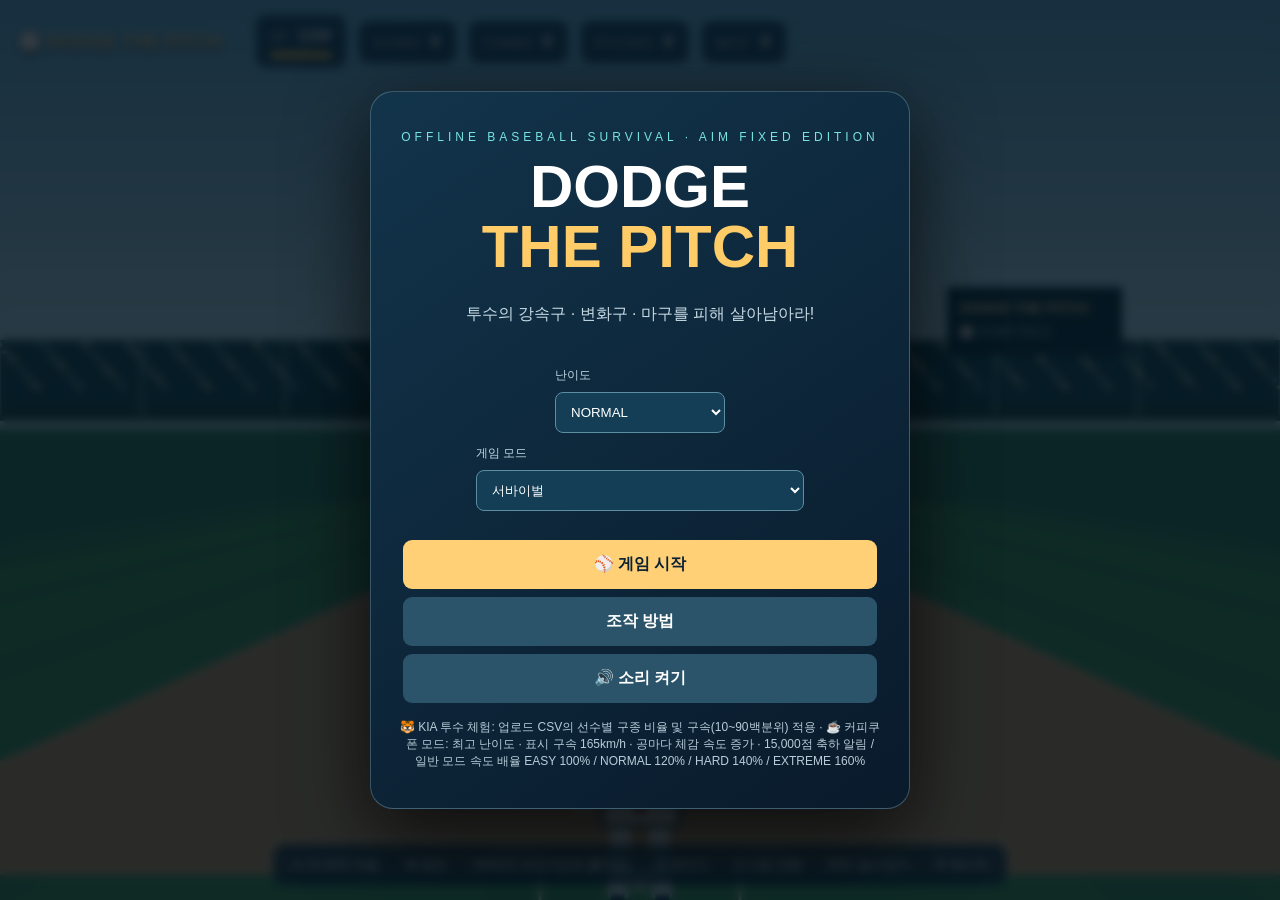
==== commit e2da9237: "홈페이지 최종본 재등록" ====
--- a/games/dodge/index.html
+++ b/games/dodge/index.html
@@ -67,15 +67,15 @@
 #pitchReport .lg i{display:inline-block;width:10px;height:10px;border-radius:2px;margin-right:4px;vertical-align:-1px}
 #pitchReport .verdict{margin-top:10px;text-align:center;font-weight:900;color:#7ff4f1;font-size:14px}
 @media(max-width:650px){#kiaPicker .kp-grid{grid-template-columns:repeat(4,1fr);gap:6px}#kiaPicker .kp .ph{width:48px;height:48px}#kiaPicker .kp img{height:45px}#kiaPicker .kp{font-size:11px}#faceCard{width:112px;padding:8px;top:38%}#faceCard .ph{width:92px;height:92px}#faceCard img{height:88px}#faceCard .n{font-size:17px}}
-</style></head><body><canvas id="field"></canvas><div id="hud"><div class="brand">⚾ DODGE THE PITCH</div><div class="stat">HP <strong id="hp">100</strong><span id="hpbar"></span></div><div class="stat">SCORE <strong id="score">0</strong></div><div class="stat">COMBO <strong id="combo">0</strong></div><div class="stat">PITCHES <strong id="pitches">0</strong></div><div class="stat">BEST <strong id="best">0</strong></div></div><div id="pitch"></div><div id="faceCard"><div class="ph"><img alt=""></div><div class="t">NOW PITCHING</div><div class="n"></div><div class="s"></div></div><div id="liveImpact" aria-label="커피쿠폰 모드 실시간 피격 부위"><h4>🎯 피격 부위</h4><div id="liveImpactBody"></div></div><div id="toast"></div><div id="flash"></div><div id="bottom">A / D 좌우 이동　　W 점프　　SPACE 숙이기(1초 쿨타임)　　S 숙이기　　V 시점 전환　　ESC 일시정지　　R 재시작</div><div id="couponOverlay" role="dialog" aria-modal="true" aria-labelledby="couponTitle"><div id="couponCard"><div style="font-size:56px">☕🎉</div><h2 id="couponTitle">커피쿠폰 획득! 축하합니다!</h2><p><strong>12,000점 달성!</strong><br>축하합니다! 커피쿠폰 도전 모드를 클리어하고 커피쿠폰 획득 조건을 달성했어요.</p><p style="font-size:12px;color:#bed4db">※ 게임 내 축하 알림이며 실제 커피쿠폰 자동 발급·전송은 지원하지 않습니다. 실제 지급은 이벤트 운영자가 별도로 진행해야 합니다.</p><button id="couponContinue">계속 플레이</button></div></div><div id="overlay"><div class="panel"><div class="eyebrow">OFFLINE BASEBALL SURVIVAL · AIM FIXED EDITION</div><h1 id="title">DODGE <em>THE PITCH</em></h1><p id="desc">투수의 강속구 · 변화구 · 마구를 피해 살아남아라!</p><div class="options" id="options"><label>난이도<select id="difficulty"><option>EASY</option><option selected>NORMAL</option><option>HARD</option><option>EXTREME</option></select></label><label>게임 모드<select id="mode"><option value="survival">서바이벌</option><option value="fast">강속구</option><option value="breaking">변화구</option><option value="practice">연습</option><option value="kia">🐯 KIA 투수 체험 (실제 투구 기록 기반)</option><option value="coffee">☕ 커피쿠폰 도전 (165km/h · 최고 난이도 · 가속)</option></select></label><label id="kiaSelectWrap" style="display:none">KIA 투수 선택<select id="kiaPitcher"><option value="네일">네일</option><option value="양현종">양현종</option><option value="올러">올러</option><option value="황동하">황동하</option><option value="김도현">김도현</option><option value="정해영">정해영</option><option value="최지민">최지민</option><option value="전상현">전상현</option><option value="윤영철">윤영철</option><option value="이의리">이의리</option><option value="곽도규">곽도규</option><option value="조상우">조상우</option><option value="성영탁">성영탁</option><option value="김태형">김태형</option><option value="시라카와">시라카와</option><option value="김범수">김범수</option></select></label><label>연습 구종<select id="type"><option value="random">랜덤 (일반 게임)</option><option value="fast">포심</option><option value="slider">슬라이더</option><option value="change">체인지업</option><option value="two">투심</option><option value="curve">커브</option><option value="fork">포크볼</option></select></label><label>연습 구속<select id="speed"><option>100</option><option>110</option><option>120</option><option>130</option><option>140</option><option selected>150</option><option>160</option><option>165</option></select></label><label>연습 피격<select id="practiceDamage"><option value="off">무적</option><option value="on">HP 감소</option></select></label></div><div id="kiaPicker"><div class="kp-t">🐯 상대할 KIA 투수를 골라주세요 <small>실제 투구 기록 기반 · 주요 투수 16명</small></div><div class="kp-grid"></div></div><button id="start">⚾ 게임 시작</button><button class="secondary" id="help">조작 방법</button><button class="secondary" id="sound">🔊 소리 켜기</button><button class="secondary" id="menu" style="display:none">메인 메뉴</button><div id="hint">🐯 KIA 투수 체험: 업로드 CSV의 선수별 구종 비율 및 구속(10~90백분위) 적용 · ☕ 커피쿠폰 모드: 최고 난이도 · 표시 구속 165km/h · 공마다 체감 속도 증가 · 12,000점 축하 알림 / 일반 모드 속도 배율 EASY 100% / NORMAL 120% / HARD 140% / EXTREME 160%</div><div id="pitchReport"></div><div id="impactReport"></div><div id="error"></div></div></div>
+</style></head><body><canvas id="field"></canvas><div id="hud"><div class="brand">⚾ DODGE THE PITCH</div><div class="stat">HP <strong id="hp">100</strong><span id="hpbar"></span></div><div class="stat">SCORE <strong id="score">0</strong></div><div class="stat">COMBO <strong id="combo">0</strong></div><div class="stat">PITCHES <strong id="pitches">0</strong></div><div class="stat">BEST <strong id="best">0</strong></div></div><div id="pitch"></div><div id="faceCard"><div class="ph"><img alt=""></div><div class="t">NOW PITCHING</div><div class="n"></div><div class="s"></div></div><div id="liveImpact" aria-label="커피쿠폰 모드 실시간 피격 부위"><h4>🎯 피격 부위</h4><div id="liveImpactBody"></div></div><div id="toast"></div><div id="flash"></div><div id="bottom">A / D 좌우 이동　　W 점프　　SPACE 숙이기(1초 쿨타임)　　S 숙이기　　V 시점 전환　　ESC 일시정지　　R 재시작</div><div id="couponOverlay" role="dialog" aria-modal="true" aria-labelledby="couponTitle"><div id="couponCard"><div style="font-size:56px">☕🎉</div><h2 id="couponTitle">커피쿠폰 획득! 축하합니다!</h2><p><strong>15,000점 달성!</strong><br>축하합니다! 커피쿠폰 도전 모드를 클리어하고 커피쿠폰 획득 조건을 달성했어요.</p><p style="font-size:12px;color:#bed4db">※ 게임 내 축하 알림이며 실제 커피쿠폰 자동 발급·전송은 지원하지 않습니다. 실제 지급은 이벤트 운영자가 별도로 진행해야 합니다.</p><button id="couponContinue">계속 플레이</button></div></div><div id="overlay"><div class="panel"><div class="eyebrow">OFFLINE BASEBALL SURVIVAL · AIM FIXED EDITION</div><h1 id="title">DODGE <em>THE PITCH</em></h1><p id="desc">투수의 강속구 · 변화구 · 마구를 피해 살아남아라!</p><div class="options" id="options"><label>난이도<select id="difficulty"><option>EASY</option><option selected>NORMAL</option><option>HARD</option><option>EXTREME</option></select></label><label>게임 모드<select id="mode"><option value="survival">서바이벌</option><option value="fast">강속구</option><option value="breaking">변화구</option><option value="practice">연습</option><option value="kia">🐯 KIA 투수 체험 (실제 투구 기록 기반)</option><option value="coffee">☕ 커피쿠폰 도전 (165km/h · 최고 난이도 · 가속)</option></select></label><label id="kiaSelectWrap" style="display:none">KIA 투수 선택<select id="kiaPitcher"><option value="네일">네일</option><option value="양현종">양현종</option><option value="올러">올러</option><option value="황동하">황동하</option><option value="김도현">김도현</option><option value="정해영">정해영</option><option value="최지민">최지민</option><option value="전상현">전상현</option><option value="윤영철">윤영철</option><option value="이의리">이의리</option><option value="곽도규">곽도규</option><option value="조상우">조상우</option><option value="성영탁">성영탁</option><option value="김태형">김태형</option><option value="시라카와">시라카와</option><option value="김범수">김범수</option></select></label><label>연습 구종<select id="type"><option value="random">랜덤 (일반 게임)</option><option value="fast">포심</option><option value="slider">슬라이더</option><option value="change">체인지업</option><option value="two">투심</option><option value="curve">커브</option><option value="fork">포크볼</option></select></label><label>연습 구속<select id="speed"><option>100</option><option>110</option><option>120</option><option>130</option><option>140</option><option selected>150</option><option>160</option><option>165</option></select></label><label>연습 피격<select id="practiceDamage"><option value="off">무적</option><option value="on">HP 감소</option></select></label></div><div id="kiaPicker"><div class="kp-t">🐯 상대할 KIA 투수를 골라주세요 <small>실제 투구 기록 기반 · 주요 투수 16명</small></div><div class="kp-grid"></div></div><button id="start">⚾ 게임 시작</button><button class="secondary" id="help">조작 방법</button><button class="secondary" id="sound">🔊 소리 켜기</button><button class="secondary" id="menu" style="display:none">메인 메뉴</button><div id="hint">🐯 KIA 투수 체험: 업로드 CSV의 선수별 구종 비율 및 구속(10~90백분위) 적용 · ☕ 커피쿠폰 모드: 최고 난이도 · 표시 구속 165km/h · 공마다 체감 속도 증가 · 15,000점 축하 알림 / 일반 모드 속도 배율 EASY 100% / NORMAL 120% / HARD 140% / EXTREME 160%</div><div id="pitchReport"></div><div id="impactReport"></div><div id="error"></div></div></div>
 <script>
-(()=>{'use strict';const $=id=>document.getElementById(id),c=$('field'),ctx=c.getContext('2d');if(!ctx){$('error').textContent='Canvas를 사용할 수 없습니다.';return;}let W=0,H=0,DPR=1;function resize(){DPR=Math.min(devicePixelRatio||1,2);W=innerWidth;H=innerHeight;c.width=W*DPR;c.height=H*DPR;ctx.setTransform(DPR,0,0,DPR,0,0)}addEventListener('resize',resize);resize();const rand=(a,b)=>a+Math.random()*(b-a),clamp=(v,a,b)=>Math.max(a,Math.min(b,v)),lerp=(a,b,t)=>a+(b-a)*t;const KIA_PITCH_DATA={"네일":{"n":6742,"types":{"change":{"n":1000,"lo":137.0,"hi":142.0,"avg":139.3},"curve":{"n":40,"lo":119.0,"hi":127.1,"avg":123.5},"fast":{"n":456,"lo":145.0,"hi":150.0,"avg":147.6},"slider":{"n":3004,"lo":131.0,"hi":143.0,"avg":136.0},"two":{"n":2242,"lo":145.0,"hi":150.0,"avg":147.4}},"avg":141.0,"max":152.0},"양현종":{"n":6634,"types":{"change":{"n":1827,"lo":126.0,"hi":131.0,"avg":128.3},"curve":{"n":297,"lo":114.0,"hi":119.0,"avg":116.4},"fast":{"n":3056,"lo":137.0,"hi":143.0,"avg":139.9},"slider":{"n":1454,"lo":126.0,"hi":133.0,"avg":129.8}},"avg":133.4,"max":148.0},"올러":{"n":4195,"types":{"change":{"n":524,"lo":137.0,"hi":142.0,"avg":139.3},"curve":{"n":281,"lo":127.0,"hi":132.0,"avg":129.4},"fast":{"n":1710,"lo":147.0,"hi":152.0,"avg":149.9},"slider":{"n":1362,"lo":132.0,"hi":139.0,"avg":135.5},"two":{"n":318,"lo":147.0,"hi":152.0,"avg":149.6}},"avg":142.5,"max":157.0},"황동하":{"n":3728,"types":{"curve":{"n":288,"lo":113.0,"hi":121.0,"avg":117.1},"fast":{"n":1486,"lo":139.0,"hi":145.5,"avg":142.6},"fork":{"n":716,"lo":125.0,"hi":134.0,"avg":129.7},"slider":{"n":1238,"lo":128.0,"hi":134.0,"avg":130.9}},"avg":134.3,"max":149.0},"김도현":{"n":3398,"types":{"change":{"n":524,"lo":131.0,"hi":136.0,"avg":133.4},"curve":{"n":695,"lo":123.0,"hi":131.0,"avg":126.8},"fast":{"n":1102,"lo":144.0,"hi":149.0,"avg":146.9},"slider":{"n":659,"lo":136.0,"hi":142.0,"avg":139.0},"two":{"n":418,"lo":143.0,"hi":148.0,"avg":145.6}},"avg":139.0,"max":153.0},"정해영":{"n":2557,"types":{"fast":{"n":1410,"lo":144.0,"hi":149.0,"avg":146.7},"fork":{"n":349,"lo":129.0,"hi":138.2,"avg":134.1},"slider":{"n":788,"lo":131.0,"hi":138.0,"avg":134.7}},"avg":141.2,"max":153.0},"최지민":{"n":2546,"types":{"change":{"n":308,"lo":130.0,"hi":138.0,"avg":134.0},"fast":{"n":1629,"lo":143.0,"hi":148.0,"avg":145.6},"slider":{"n":609,"lo":130.0,"hi":136.0,"avg":132.8}},"avg":141.1,"max":151.0},"전상현":{"n":2352,"types":{"curve":{"n":159,"lo":122.0,"hi":128.0,"avg":125.2},"fast":{"n":1051,"lo":142.0,"hi":146.0,"avg":143.8},"fork":{"n":443,"lo":132.0,"hi":136.0,"avg":134.2},"slider":{"n":699,"lo":133.0,"hi":138.0,"avg":135.6}},"avg":138.3,"max":149.0},"윤영철":{"n":2332,"types":{"change":{"n":395,"lo":125.0,"hi":130.0,"avg":127.4},"curve":{"n":164,"lo":115.0,"hi":120.0,"avg":117.6},"fast":{"n":833,"lo":136.0,"hi":141.0,"avg":138.0},"slider":{"n":940,"lo":123.0,"hi":135.0,"avg":128.3}},"avg":130.8,"max":145.0},"이의리":{"n":1920,"types":{"change":{"n":239,"lo":129.0,"hi":136.0,"avg":133.0},"curve":{"n":168,"lo":120.0,"hi":128.0,"avg":123.9},"fast":{"n":1009,"lo":145.0,"hi":151.0,"avg":147.9},"slider":{"n":496,"lo":131.0,"hi":138.0,"avg":135.1}},"avg":140.6,"max":156.0},"조상우":{"n":1769,"types":{"fast":{"n":753,"lo":142.0,"hi":147.0,"avg":144.7},"fork":{"n":192,"lo":134.0,"hi":140.0,"avg":137.2},"slider":{"n":567,"lo":126.0,"hi":132.0,"avg":129.1},"two":{"n":257,"lo":142.0,"hi":147.0,"avg":144.7}},"avg":138.9,"max":151.0},"김건국":{"n":1546,"types":{"curve":{"n":242,"lo":115.1,"hi":122.0,"avg":118.5},"fast":{"n":567,"lo":142.0,"hi":148.0,"avg":145.0},"fork":{"n":252,"lo":132.0,"hi":138.0,"avg":135.3},"slider":{"n":465,"lo":136.0,"hi":141.0,"avg":138.4}},"avg":137.3,"max":149.0},"곽도규":{"n":1460,"types":{"change":{"n":60,"lo":122.0,"hi":129.0,"avg":125.2},"curve":{"n":254,"lo":121.0,"hi":127.0,"avg":124.1},"slider":{"n":226,"lo":127.0,"hi":138.0,"avg":132.2},"two":{"n":896,"lo":140.0,"hi":146.0,"avg":143.5}},"avg":137.6,"max":150.0},"성영탁":{"n":1366,"types":{"change":{"n":49,"lo":132.0,"hi":135.0,"avg":133.6},"curve":{"n":173,"lo":123.0,"hi":128.0,"avg":125.4},"slider":{"n":594,"lo":133.0,"hi":138.0,"avg":135.5},"two":{"n":550,"lo":141.0,"hi":146.0,"avg":143.6}},"avg":137.4,"max":149.0},"김태형":{"n":1344,"types":{"change":{"n":101,"lo":132.0,"hi":138.0,"avg":135.0},"curve":{"n":104,"lo":119.0,"hi":126.0,"avg":122.4},"fast":{"n":663,"lo":145.0,"hi":151.0,"avg":147.9},"slider":{"n":446,"lo":126.0,"hi":140.0,"avg":133.3}},"avg":139.7,"max":154.0},"장현식":{"n":1289,"types":{"fast":{"n":593,"lo":146.0,"hi":150.0,"avg":148.3},"fork":{"n":263,"lo":139.0,"hi":145.0,"avg":141.8},"slider":{"n":433,"lo":132.0,"hi":138.0,"avg":134.9}},"avg":142.5,"max":152.0},"이준영":{"n":1191,"types":{"fast":{"n":327,"lo":139.0,"hi":144.0,"avg":141.5},"slider":{"n":839,"lo":129.0,"hi":133.0,"avg":131.0}},"avg":133.9,"max":146.0},"임기영":{"n":1042,"types":{"change":{"n":378,"lo":121.0,"hi":126.0,"avg":123.2},"fast":{"n":370,"lo":132.0,"hi":138.0,"avg":135.0},"slider":{"n":243,"lo":125.0,"hi":130.0,"avg":127.6},"two":{"n":40,"lo":131.0,"hi":135.1,"avg":133.0}},"avg":128.8,"max":142.0},"한재승":{"n":945,"types":{"fast":{"n":515,"lo":143.0,"hi":149.0,"avg":146.3},"fork":{"n":75,"lo":131.0,"hi":137.0,"avg":133.9},"slider":{"n":354,"lo":129.0,"hi":136.0,"avg":132.1}},"avg":139.9,"max":152.0},"이형범":{"n":905,"types":{"curve":{"n":47,"lo":121.0,"hi":128.0,"avg":124.9},"fast":{"n":106,"lo":140.0,"hi":145.0,"avg":142.3},"slider":{"n":286,"lo":129.0,"hi":140.0,"avg":134.0},"two":{"n":431,"lo":140.0,"hi":146.0,"avg":143.3}},"avg":138.8,"max":150.0},"김기훈":{"n":894,"types":{"change":{"n":248,"lo":119.0,"hi":126.0,"avg":122.5},"fast":{"n":478,"lo":140.0,"hi":145.0,"avg":142.7},"slider":{"n":168,"lo":127.7,"hi":134.0,"avg":130.7}},"avg":134.8,"max":148.0},"알드레드":{"n":748,"types":{"change":{"n":64,"lo":124.3,"hi":131.0,"avg":127.6},"fast":{"n":206,"lo":139.0,"hi":145.5,"avg":142.7},"slider":{"n":273,"lo":124.0,"hi":130.0,"avg":127.1},"two":{"n":205,"lo":137.0,"hi":145.0,"avg":141.1}},"avg":135.3,"max":149.0},"김사윤":{"n":727,"types":{"change":{"n":124,"lo":126.0,"hi":132.0,"avg":129.0},"slider":{"n":171,"lo":129.0,"hi":134.0,"avg":131.4},"two":{"n":425,"lo":138.0,"hi":144.0,"avg":141.2}},"avg":136.6,"max":146.0},"크로우":{"n":710,"types":{"change":{"n":123,"lo":132.0,"hi":138.0,"avg":135.0},"fast":{"n":214,"lo":147.0,"hi":151.0,"avg":149.0},"slider":{"n":255,"lo":134.0,"hi":141.0,"avg":137.5},"two":{"n":95,"lo":146.0,"hi":150.0,"avg":147.8}},"avg":141.7,"max":153.0},"시라카와":{"n":682,"types":{"curve":{"n":43,"lo":107.0,"hi":116.2,"avg":110.4},"fast":{"n":305,"lo":144.0,"hi":148.0,"avg":146.3},"fork":{"n":120,"lo":132.0,"hi":137.0,"avg":134.5},"slider":{"n":184,"lo":127.0,"hi":141.0,"avg":131.9}},"avg":137.0,"max":152.0},"김범수":{"n":672,"types":{"curve":{"n":59,"lo":109.0,"hi":120.0,"avg":115.0},"fast":{"n":300,"lo":144.0,"hi":148.0,"avg":146.1},"fork":{"n":103,"lo":135.0,"hi":139.0,"avg":137.2},"slider":{"n":210,"lo":133.0,"hi":138.0,"avg":136.0}},"avg":138.8,"max":149.0},"라우어":{"n":608,"types":{"curve":{"n":65,"lo":120.0,"hi":123.0,"avg":121.9},"fast":{"n":302,"lo":144.0,"hi":149.0,"avg":146.5},"slider":{"n":225,"lo":133.0,"hi":141.0,"avg":137.0}},"avg":140.2,"max":151.0},"김대유":{"n":605,"types":{"change":{"n":105,"lo":124.0,"hi":129.0,"avg":126.4},"curve":{"n":87,"lo":115.0,"hi":121.0,"avg":118.3},"fast":{"n":250,"lo":135.0,"hi":139.0,"avg":137.1},"slider":{"n":158,"lo":125.0,"hi":130.0,"avg":127.8}},"avg":130.1,"max":141.0}};const HEAD_SRC={"네일": "[data-uri]", "양현종": "[data-uri]", "올러": "[data-uri]", "황동하": "[data-uri]", "김도현": "[data-uri]", "정해영": "[data-uri]", "최지민": "[data-uri]", "전상현": "[data-uri]", "윤영철": "[data-uri]", "이의리": "[data-uri]", "곽도규": "[data-uri]", "조상우": "[data-uri]", "성영탁": "[data-uri]", "김태형": "[data-uri]", "시라카와": "[data-uri]", "김범수": "[data-uri]"};const HEAD_ORDER=["네일", "양현종", "올러", "황동하", "김도현", "정해영", "최지민", "전상현", "윤영철", "이의리", "곽도규", "조상우", "성영탁", "김태형", "시라카와", "김범수"];const HEAD_IMG={};for(const k in HEAD_SRC){const im=new Image();im.src=HEAD_SRC[k];HEAD_IMG[k]=im;}let throwCount={},throwTotal=0;let selectedKiaPitcher="";let mode='survival',speedBoost=1,hitSlow=0,soundOn=false,audioCtx=null,dodged=0,hits=0,maxCombo=0,lastDirection=1;let couponAwarded=false,couponPause=false,hitHistory=[],hitDetail="";let state='menu',hp=100,score=0,combo=0,pitches=0,best=(()=>{try{return +(localStorage.getItem('dodgePitchBest')||0)}catch(e){return 0}})(),clock=0,delay=1,ball=null,particles=[],shake=0,flash=0,toastTime=0,gameDifficulty='NORMAL',selectedType='random';$('best').textContent=best;let player={x:0,y:0,vy:0,duck:0,duckTimer:0,duckCd:0,hurt:0},keys={},firstPerson=false;function project(x,y,z){let depth=clamp((z+2)/22,0,1),scale=1/(.26+depth*2.3),horizon=H*.46;return {x:W*.5+x*W*.065*scale,y:horizon+(2.0-y)*H*.12*scale,scale};}function poly(points,fill,stroke,lw=1){ctx.beginPath();points.forEach((p,i)=>i?ctx.lineTo(p[0],p[1]):ctx.moveTo(p[0],p[1]));ctx.closePath();if(fill){ctx.fillStyle=fill;ctx.fill()}if(stroke){ctx.strokeStyle=stroke;ctx.lineWidth=lw;ctx.stroke()}}function ellipse(x,y,rx,ry,col){ctx.beginPath();ctx.ellipse(x,y,Math.max(0.1,rx),Math.max(.1,ry),0,0,Math.PI*2);ctx.fillStyle=col;ctx.fill()}function line(x,y,x2,y2,col,width=2){ctx.strokeStyle=col;ctx.lineWidth=width;ctx.beginPath();ctx.moveTo(x,y);ctx.lineTo(x2,y2);ctx.stroke()}function drawField(){let sky=ctx.createLinearGradient(0,0,0,H);sky.addColorStop(0,'#639bbd');sky.addColorStop(.47,'#c6dbe0');sky.addColorStop(.48,'#2e6d4e');sky.addColorStop(1,'#2c633c');ctx.fillStyle=sky;ctx.fillRect(0,0,W,H);let hor=H*.45;ctx.fillStyle='#123d47';ctx.fillRect(0,hor-65,W,70);for(let i=0;i<210;i++){let x=i/209*W,y=hor-60+(i%7)*7;ellipse(x,y,3+(i%4),2,['#94bac2','#c5d5cb','#e4c7aa','#63858f'][i%4])}ctx.fillStyle='#183c38';ctx.fillRect(0,hor,W,16);for(let i=0;i<10;i++){let x=i/9*W;line(x,hor-65,x,hor+10,'#a9c6b988',3)}let farL=project(-8,0,20),farR=project(8,0,20),nearL=project(-14,0,-1),nearR=project(14,0,-1);poly([[farL.x,farL.y],[farR.x,farR.y],[nearR.x,nearR.y],[nearL.x,nearL.y]],'#387f47');for(let i=-10;i<10;i+=2){let a=project(i,0,19),b=project(i*1.7,0,-1);poly([[a.x,a.y],[project(i+1.5,0,19).x,a.y],[project((i+1.5)*1.7,0,-1).x,b.y],[b.x,b.y]],'#458f4e66')}let p1=project(-2.4,0,18),p2=project(2.4,0,18),p3=project(5,0,0),p4=project(-5,0,0);poly([[p1.x,p1.y],[p2.x,p2.y],[p3.x,p3.y],[p4.x,p4.y]],'#bd8b5d');let mound=project(0,0,18);ellipse(mound.x,mound.y,36*mound.scale,10*mound.scale,'#d8aa78');let home=project(0,0,0);poly([[home.x-17,home.y-8],[home.x+17,home.y-8],[home.x+17,home.y+6],[home.x,home.y+17],[home.x-17,home.y+6]],'#f2eee0');for(let side of [-1,1]){let x=home.x+side*100;line(x,home.y-26,x,home.y+65,'#e9e9d2',3);line(x,home.y-26,x+side*52,home.y-26,'#e9e9d2',3);line(x,home.y+65,x+side*52,home.y+65,'#e9e9d2',3)}ctx.fillStyle='#0d2734';ctx.fillRect(W*.74,hor-118,175,68);ctx.fillStyle='#f6d48c';ctx.font='bold 14px Arial';ctx.fillText('DODGE THE PITCH',W*.74+12,hor-92);ctx.fillStyle='#9dd6c6';ctx.font='12px Arial';ctx.fillText('⚾ HOME FIELD',W*.74+12,hor-69)}function drawHuman(x,y,scale,isPitcher,t,duck=0,hurt=0){ctx.save();ctx.translate(x,y);ctx.scale(scale,scale);let d=duck?28:0,step=isPitcher?Math.sin(t*7)*12:Math.sin(t*5)*4;ellipse(0,3,27,7,'#0005');line(-11,-47+d,-13-step*.3,-6,'#e9e9e5',12);line(11,-47+d,13+step*.3,-6,'#e9e9e5',12);line(-13,-8,-13,-2,'#0c2237',8);line(13,-8,13,-2,'#0c2237',8);poly([[-19,-110+d],[19,-110+d],[23,-48+d],[-22,-48+d]],isPitcher?'#c9d4dd':'#f4efe6','#233a4d',2);ctx.fillStyle=isPitcher?'#163f63':'#b5343e';ctx.fillRect(-3,-105+d,6,50);line(-19,-98+d,-34,-68+d+step,'#e8b38b',12);line(19,-98+d,34,-66+d-step,'#e8b38b',12);ellipse(-34,-65+d+step,11,10,isPitcher?'#603c28':'#e3b18a');const HI=isPitcher&&mode==='kia'?HEAD_IMG[selectedKiaPitcher]:null;if(HI&&HI.complete&&HI.naturalWidth){const hh=74,hw=hh*HI.naturalWidth/HI.naturalHeight;ctx.drawImage(HI,-hw/2,-180+d,hw,hh);}else{ellipse(0,-133+d,19,23,'#e4b28e');ellipse(0,-151+d,22,10,isPitcher?'#123f63':'#bb3441');ctx.fillStyle=isPitcher?'#123f63':'#bb3441';ctx.fillRect(-21,-156+d,42,9);}if(hurt>0){ctx.globalAlpha=hurt*.5;ellipse(0,-95+d,45,75,'#ff5656')}ctx.restore()}function drawPitcher(){let p=project(0,0,18);drawHuman(p.x,p.y,p.scale*.72,true,clock+(ball?ball.t:0))}function drawPlayer(){if(firstPerson)return;let p=project(player.x,player.y,-.3);drawHuman(p.x,p.y,p.scale*.75,false,clock,player.duck>0,player.hurt)}function makeBall(){let kiaRecord=mode==='kia'?KIA_PITCH_DATA[selectedKiaPitcher]:null;let pool=mode==='coffee'?['fast','two','slider','curve','change','fork']:mode==='fast'?['fast','fast','fast','two']:mode==='breaking'?['slider','curve','change','fork']:['fast','slider','change','two','curve','fork'];let type=mode==='practice'&&selectedType!=='random'?selectedType:pool[Math.floor(Math.random()*pool.length)];if(mode!=='practice'&&Math.random()<Math.min(.055+pitches*.0015,.13))type='magic';if(kiaRecord){const available=Object.entries(kiaRecord.types);let weight=Math.random()*available.reduce((a,e)=>a+e[1].n,0);for(const [pitchType,stats] of available){weight-=stats.n;if(weight<=0){type=pitchType;break;}}}let speed=type==='magic'?rand(155,175):type==='fast'?rand(145,165):type==='slider'?rand(125,145):type==='two'?rand(140,155):type==='curve'?rand(100,130):type==='fork'?rand(120,145):rand(110,140);if(kiaRecord){const stats=kiaRecord.types[type];if(stats)speed=rand(stats.lo,stats.hi);}if(mode==='fast')speed=Math.max(150,speed);if(mode==='practice')speed=Number($('speed').value);if(mode==='coffee')speed=165;let speedScale=({EASY:1,NORMAL:1.2,HARD:1.4,EXTREME:1.6}[gameDifficulty]);speedBoost=mode==='practice'?1:mode==='coffee'?Math.min(2.8,1+pitches*.035):Math.min(1.9,1+pitches*.013);if(mode==='coffee')speedScale=1;let time=16.8/(speed/3.6*speedScale*speedBoost); let targetX=clamp(player.x+rand(mode==='coffee'?-.10:-.28,mode==='coffee'?.10:.28),-3.0,3.0),targetY=rand(.60,1.50),bend=type==='magic'?(Math.random()<.5?-1:1)*rand(1.8,2.6):type==='slider'?(Math.random()<.5?-1:1)*rand(.75,1.35):type==='change'?rand(-.35,.35):type==='two'?rand(.3,.7):type==='curve'?rand(-.35,.35):type==='fork'?rand(-.15,.15):0,drop=type==='magic'?rand(.8,1.5):type==='change'?rand(.55,.95):type==='slider'?.2:type==='two'?.28:type==='curve'?1.2:type==='fork'?1.0:0;if(mode==='kia'){throwCount[type]=(throwCount[type]||0)+1;throwTotal++;}ball={type,speed,time,t:0,targetX,targetY,bend,drop,x:0,y:1.8,z:18,trail:[],resolved:false};pitches++;$('pitches').textContent=pitches;$('pitch').textContent=(mode==='coffee'?'☕ 채프먼 · ':mode==='kia'?'🐯 '+selectedKiaPitcher+' · ':'')+({fast:'직구 (포심)',slider:'슬라이더',change:'체인지업',two:'투심',curve:'커브',fork:'포크볼',magic:'⚡ 마구'}[type])+' · '+Math.round(speed)+' km/h'+(mode==='kia'?' (실제 기록 기반)':mode==='coffee'?' · 체감 '+Math.round(speedBoost*100)+'%':' · 체감 '+Math.round(speedScale*speedBoost*100)+'%');beep(290,.07,'triangle')}function ballPos(b,u){let v=clamp(u,0,1),ease=v*v*(3-2*v),curve=b.bend*(ease-v)+(b.type==='magic'?Math.sin(v*13)*.35*v*v*(1-v):0);let power=b.type==='curve'?.48:b.type==='fork'?.65:b.type==='change'?.82:b.type==='magic'?.62:b.type==='slider'?1.05:1;return{x:b.targetX*v+curve,y:1.8-(1.8-b.targetY)*Math.pow(v,power),z:18*(1-u)}}function toast(text,color){$('toast').textContent=text;$('toast').style.color=color;$('toast').style.opacity=1;toastTime=.75}function resolveBall(hit,part=''){if(!ball||ball.resolved)return;ball.resolved=true;$('pitch').textContent=(mode==='coffee'?'☕ 채프먼 · 165km/h · 체감 속도 '+Math.round(speedBoost*100)+'% · ':mode==='kia'?'🐯 '+selectedKiaPitcher+' · ':'')+({fast:'직구 (포심)',slider:'슬라이더',change:'체인지업',two:'투심',curve:'커브',fork:'포크볼',magic:'⚡ 마구'}[ball.type])+' '+Math.round(ball.speed)+' km/h';if(hit){hits++;hitHistory.push({pitch:pitches,part:part,detail:hitDetail||part,damage:(mode==='practice'&&$('practiceDamage').value==='off')?0:(part==='HEAD'?30:part==='BODY'?20:10)});updateLiveImpact();hitSlow=.1;beep(125,.16,'sawtooth');let dmg=part==='HEAD'?30:part==='BODY'?20:10;if(mode==='practice'&&$('practiceDamage').value==='off')dmg=0;hp=Math.max(0,hp-dmg);combo=0;player.hurt=1;shake=12;flash=.8;toast('HIT! -'+dmg,'#ff7777');for(let i=0;i<28;i++)particles.push({x:ball.x,y:ball.y,z:.4,vx:rand(-3,3),vy:rand(-2,3),life:rand(.25,.6)});if(hp===0){endGame();return}}else{dodged++;beep(550,.055,'sine');let near=Math.abs(ball.x-player.x)<.65&&Math.abs(ball.y-(player.y+1.2-(player.duck? .4:0)))<.85;combo++;maxCombo=Math.max(maxCombo,combo);let gain=near?300:100;score+=gain;if(combo%20===0)score+=2000;else if(combo%10===0)score+=1000;else if(combo%5===0)score+=500;toast(near?'PERFECT DODGE! +'+gain:'DODGE! +'+gain,near?'#7ff4f1':'#ffe8a6')}updateHud();checkCoupon()}function checkCoupon(){if(mode==='coffee'&&!couponAwarded&&score>=12000){couponAwarded=true;couponPause=true;state='reward';$('couponOverlay').style.display='flex';beep(850,.18,'sine');}}function updateHud(){$('hp').textContent=hp;$('hpbar').style.width=hp+'%';$('score').textContent=score;$('combo').textContent=combo}function drawBall(){if(!ball)return;for(let i=0;i<ball.trail.length;i++){let b=ball.trail[i],p=project(b.x,b.y,b.z),alpha=(i+1)/ball.trail.length*.65;ellipse(p.x,p.y,Math.max(2,5*p.scale),Math.max(2,5*p.scale),ball.type==='fast'?`rgba(255,255,255,${alpha})`:ball.type==='slider'?`rgba(60,176,255,${alpha})`:`rgba(80,250,155,${alpha})`)}let p=project(ball.x,ball.y,ball.z),r=clamp(7*p.scale,4,52);ellipse(p.x+3,p.y+4,r*1.15,r*1.15,'#0004');ellipse(p.x,p.y,r,r,'#f4f0e8');ctx.strokeStyle='#c54444';ctx.lineWidth=Math.max(1,r*.14);ctx.beginPath();ctx.arc(p.x-r*.22,p.y,r*.67,-1.4,1.3);ctx.stroke();ctx.beginPath();ctx.arc(p.x+r*.22,p.y,r*.67,1.7,4.4);ctx.stroke()}function drawParticles(dt){particles=particles.filter(p=>p.life>0);for(let p of particles){p.life-=dt;p.x+=p.vx*dt;p.y+=p.vy*dt;let q=project(p.x,p.y,p.z);ellipse(q.x,q.y,Math.max(1,3*q.scale),Math.max(1,3*q.scale),`rgba(255,190,90,${clamp(p.life*2,0,1)})`)}}function update(dt){if(hitSlow>0){hitSlow=Math.max(0,hitSlow-dt);dt*=.1}clock+=dt;player.hurt=Math.max(0,player.hurt-dt*2.5);player.duckTimer=Math.max(0,player.duckTimer-dt);player.duckCd=Math.max(0,player.duckCd-dt);let direction=(keys.KeyD?1:0)-(keys.KeyA?1:0);if(direction)lastDirection=direction;player.x=clamp(player.x+direction*dt*4.2,-3.1,3.1);player.duck=(keys.KeyS||player.duckTimer>0)?1:0;if(player.y>0||player.vy>0){player.vy-=13*dt;player.y=Math.max(0,player.y+player.vy*dt);if(player.y===0)player.vy=0}if(ball){ball.t+=dt;let u=clamp(ball.t/ball.time,0,1.12),p=ballPos(ball,u);ball.x=p.x;ball.y=p.y;ball.z=p.z;if(ball.trail.length===0||ball.t%0.035<dt)ball.trail.push({...p});if(ball.trail.length>19)ball.trail.shift();if(!ball.resolved&&u>=.96){
+(()=>{'use strict';const $=id=>document.getElementById(id),c=$('field'),ctx=c.getContext('2d');if(!ctx){$('error').textContent='Canvas를 사용할 수 없습니다.';return;}let W=0,H=0,DPR=1;function resize(){DPR=Math.min(devicePixelRatio||1,2);W=innerWidth;H=innerHeight;c.width=W*DPR;c.height=H*DPR;ctx.setTransform(DPR,0,0,DPR,0,0)}addEventListener('resize',resize);resize();const rand=(a,b)=>a+Math.random()*(b-a),clamp=(v,a,b)=>Math.max(a,Math.min(b,v)),lerp=(a,b,t)=>a+(b-a)*t;const KIA_PITCH_DATA={"네일":{"n":6742,"types":{"change":{"n":1000,"lo":137.0,"hi":142.0,"avg":139.3},"curve":{"n":40,"lo":119.0,"hi":127.1,"avg":123.5},"fast":{"n":456,"lo":145.0,"hi":150.0,"avg":147.6},"slider":{"n":3004,"lo":131.0,"hi":143.0,"avg":136.0},"two":{"n":2242,"lo":145.0,"hi":150.0,"avg":147.4}},"avg":141.0,"max":152.0},"양현종":{"n":6634,"types":{"change":{"n":1827,"lo":126.0,"hi":131.0,"avg":128.3},"curve":{"n":297,"lo":114.0,"hi":119.0,"avg":116.4},"fast":{"n":3056,"lo":137.0,"hi":143.0,"avg":139.9},"slider":{"n":1454,"lo":126.0,"hi":133.0,"avg":129.8}},"avg":133.4,"max":148.0},"올러":{"n":4195,"types":{"change":{"n":524,"lo":137.0,"hi":142.0,"avg":139.3},"curve":{"n":281,"lo":127.0,"hi":132.0,"avg":129.4},"fast":{"n":1710,"lo":147.0,"hi":152.0,"avg":149.9},"slider":{"n":1362,"lo":132.0,"hi":139.0,"avg":135.5},"two":{"n":318,"lo":147.0,"hi":152.0,"avg":149.6}},"avg":142.5,"max":157.0},"황동하":{"n":3728,"types":{"curve":{"n":288,"lo":113.0,"hi":121.0,"avg":117.1},"fast":{"n":1486,"lo":139.0,"hi":145.5,"avg":142.6},"fork":{"n":716,"lo":125.0,"hi":134.0,"avg":129.7},"slider":{"n":1238,"lo":128.0,"hi":134.0,"avg":130.9}},"avg":134.3,"max":149.0},"김도현":{"n":3398,"types":{"change":{"n":524,"lo":131.0,"hi":136.0,"avg":133.4},"curve":{"n":695,"lo":123.0,"hi":131.0,"avg":126.8},"fast":{"n":1102,"lo":144.0,"hi":149.0,"avg":146.9},"slider":{"n":659,"lo":136.0,"hi":142.0,"avg":139.0},"two":{"n":418,"lo":143.0,"hi":148.0,"avg":145.6}},"avg":139.0,"max":153.0},"정해영":{"n":2557,"types":{"fast":{"n":1410,"lo":144.0,"hi":149.0,"avg":146.7},"fork":{"n":349,"lo":129.0,"hi":138.2,"avg":134.1},"slider":{"n":788,"lo":131.0,"hi":138.0,"avg":134.7}},"avg":141.2,"max":153.0},"최지민":{"n":2546,"types":{"change":{"n":308,"lo":130.0,"hi":138.0,"avg":134.0},"fast":{"n":1629,"lo":143.0,"hi":148.0,"avg":145.6},"slider":{"n":609,"lo":130.0,"hi":136.0,"avg":132.8}},"avg":141.1,"max":151.0},"전상현":{"n":2352,"types":{"curve":{"n":159,"lo":122.0,"hi":128.0,"avg":125.2},"fast":{"n":1051,"lo":142.0,"hi":146.0,"avg":143.8},"fork":{"n":443,"lo":132.0,"hi":136.0,"avg":134.2},"slider":{"n":699,"lo":133.0,"hi":138.0,"avg":135.6}},"avg":138.3,"max":149.0},"윤영철":{"n":2332,"types":{"change":{"n":395,"lo":125.0,"hi":130.0,"avg":127.4},"curve":{"n":164,"lo":115.0,"hi":120.0,"avg":117.6},"fast":{"n":833,"lo":136.0,"hi":141.0,"avg":138.0},"slider":{"n":940,"lo":123.0,"hi":135.0,"avg":128.3}},"avg":130.8,"max":145.0},"이의리":{"n":1920,"types":{"change":{"n":239,"lo":129.0,"hi":136.0,"avg":133.0},"curve":{"n":168,"lo":120.0,"hi":128.0,"avg":123.9},"fast":{"n":1009,"lo":145.0,"hi":151.0,"avg":147.9},"slider":{"n":496,"lo":131.0,"hi":138.0,"avg":135.1}},"avg":140.6,"max":156.0},"조상우":{"n":1769,"types":{"fast":{"n":753,"lo":142.0,"hi":147.0,"avg":144.7},"fork":{"n":192,"lo":134.0,"hi":140.0,"avg":137.2},"slider":{"n":567,"lo":126.0,"hi":132.0,"avg":129.1},"two":{"n":257,"lo":142.0,"hi":147.0,"avg":144.7}},"avg":138.9,"max":151.0},"김건국":{"n":1546,"types":{"curve":{"n":242,"lo":115.1,"hi":122.0,"avg":118.5},"fast":{"n":567,"lo":142.0,"hi":148.0,"avg":145.0},"fork":{"n":252,"lo":132.0,"hi":138.0,"avg":135.3},"slider":{"n":465,"lo":136.0,"hi":141.0,"avg":138.4}},"avg":137.3,"max":149.0},"곽도규":{"n":1460,"types":{"change":{"n":60,"lo":122.0,"hi":129.0,"avg":125.2},"curve":{"n":254,"lo":121.0,"hi":127.0,"avg":124.1},"slider":{"n":226,"lo":127.0,"hi":138.0,"avg":132.2},"two":{"n":896,"lo":140.0,"hi":146.0,"avg":143.5}},"avg":137.6,"max":150.0},"성영탁":{"n":1366,"types":{"change":{"n":49,"lo":132.0,"hi":135.0,"avg":133.6},"curve":{"n":173,"lo":123.0,"hi":128.0,"avg":125.4},"slider":{"n":594,"lo":133.0,"hi":138.0,"avg":135.5},"two":{"n":550,"lo":141.0,"hi":146.0,"avg":143.6}},"avg":137.4,"max":149.0},"김태형":{"n":1344,"types":{"change":{"n":101,"lo":132.0,"hi":138.0,"avg":135.0},"curve":{"n":104,"lo":119.0,"hi":126.0,"avg":122.4},"fast":{"n":663,"lo":145.0,"hi":151.0,"avg":147.9},"slider":{"n":446,"lo":126.0,"hi":140.0,"avg":133.3}},"avg":139.7,"max":154.0},"장현식":{"n":1289,"types":{"fast":{"n":593,"lo":146.0,"hi":150.0,"avg":148.3},"fork":{"n":263,"lo":139.0,"hi":145.0,"avg":141.8},"slider":{"n":433,"lo":132.0,"hi":138.0,"avg":134.9}},"avg":142.5,"max":152.0},"이준영":{"n":1191,"types":{"fast":{"n":327,"lo":139.0,"hi":144.0,"avg":141.5},"slider":{"n":839,"lo":129.0,"hi":133.0,"avg":131.0}},"avg":133.9,"max":146.0},"임기영":{"n":1042,"types":{"change":{"n":378,"lo":121.0,"hi":126.0,"avg":123.2},"fast":{"n":370,"lo":132.0,"hi":138.0,"avg":135.0},"slider":{"n":243,"lo":125.0,"hi":130.0,"avg":127.6},"two":{"n":40,"lo":131.0,"hi":135.1,"avg":133.0}},"avg":128.8,"max":142.0},"한재승":{"n":945,"types":{"fast":{"n":515,"lo":143.0,"hi":149.0,"avg":146.3},"fork":{"n":75,"lo":131.0,"hi":137.0,"avg":133.9},"slider":{"n":354,"lo":129.0,"hi":136.0,"avg":132.1}},"avg":139.9,"max":152.0},"이형범":{"n":905,"types":{"curve":{"n":47,"lo":121.0,"hi":128.0,"avg":124.9},"fast":{"n":106,"lo":140.0,"hi":145.0,"avg":142.3},"slider":{"n":286,"lo":129.0,"hi":140.0,"avg":134.0},"two":{"n":431,"lo":140.0,"hi":146.0,"avg":143.3}},"avg":138.8,"max":150.0},"김기훈":{"n":894,"types":{"change":{"n":248,"lo":119.0,"hi":126.0,"avg":122.5},"fast":{"n":478,"lo":140.0,"hi":145.0,"avg":142.7},"slider":{"n":168,"lo":127.7,"hi":134.0,"avg":130.7}},"avg":134.8,"max":148.0},"알드레드":{"n":748,"types":{"change":{"n":64,"lo":124.3,"hi":131.0,"avg":127.6},"fast":{"n":206,"lo":139.0,"hi":145.5,"avg":142.7},"slider":{"n":273,"lo":124.0,"hi":130.0,"avg":127.1},"two":{"n":205,"lo":137.0,"hi":145.0,"avg":141.1}},"avg":135.3,"max":149.0},"김사윤":{"n":727,"types":{"change":{"n":124,"lo":126.0,"hi":132.0,"avg":129.0},"slider":{"n":171,"lo":129.0,"hi":134.0,"avg":131.4},"two":{"n":425,"lo":138.0,"hi":144.0,"avg":141.2}},"avg":136.6,"max":146.0},"크로우":{"n":710,"types":{"change":{"n":123,"lo":132.0,"hi":138.0,"avg":135.0},"fast":{"n":214,"lo":147.0,"hi":151.0,"avg":149.0},"slider":{"n":255,"lo":134.0,"hi":141.0,"avg":137.5},"two":{"n":95,"lo":146.0,"hi":150.0,"avg":147.8}},"avg":141.7,"max":153.0},"시라카와":{"n":682,"types":{"curve":{"n":43,"lo":107.0,"hi":116.2,"avg":110.4},"fast":{"n":305,"lo":144.0,"hi":148.0,"avg":146.3},"fork":{"n":120,"lo":132.0,"hi":137.0,"avg":134.5},"slider":{"n":184,"lo":127.0,"hi":141.0,"avg":131.9}},"avg":137.0,"max":152.0},"김범수":{"n":672,"types":{"curve":{"n":59,"lo":109.0,"hi":120.0,"avg":115.0},"fast":{"n":300,"lo":144.0,"hi":148.0,"avg":146.1},"fork":{"n":103,"lo":135.0,"hi":139.0,"avg":137.2},"slider":{"n":210,"lo":133.0,"hi":138.0,"avg":136.0}},"avg":138.8,"max":149.0},"라우어":{"n":608,"types":{"curve":{"n":65,"lo":120.0,"hi":123.0,"avg":121.9},"fast":{"n":302,"lo":144.0,"hi":149.0,"avg":146.5},"slider":{"n":225,"lo":133.0,"hi":141.0,"avg":137.0}},"avg":140.2,"max":151.0},"김대유":{"n":605,"types":{"change":{"n":105,"lo":124.0,"hi":129.0,"avg":126.4},"curve":{"n":87,"lo":115.0,"hi":121.0,"avg":118.3},"fast":{"n":250,"lo":135.0,"hi":139.0,"avg":137.1},"slider":{"n":158,"lo":125.0,"hi":130.0,"avg":127.8}},"avg":130.1,"max":141.0}};const HEAD_SRC={"네일": "[data-uri]", "양현종": "[data-uri]